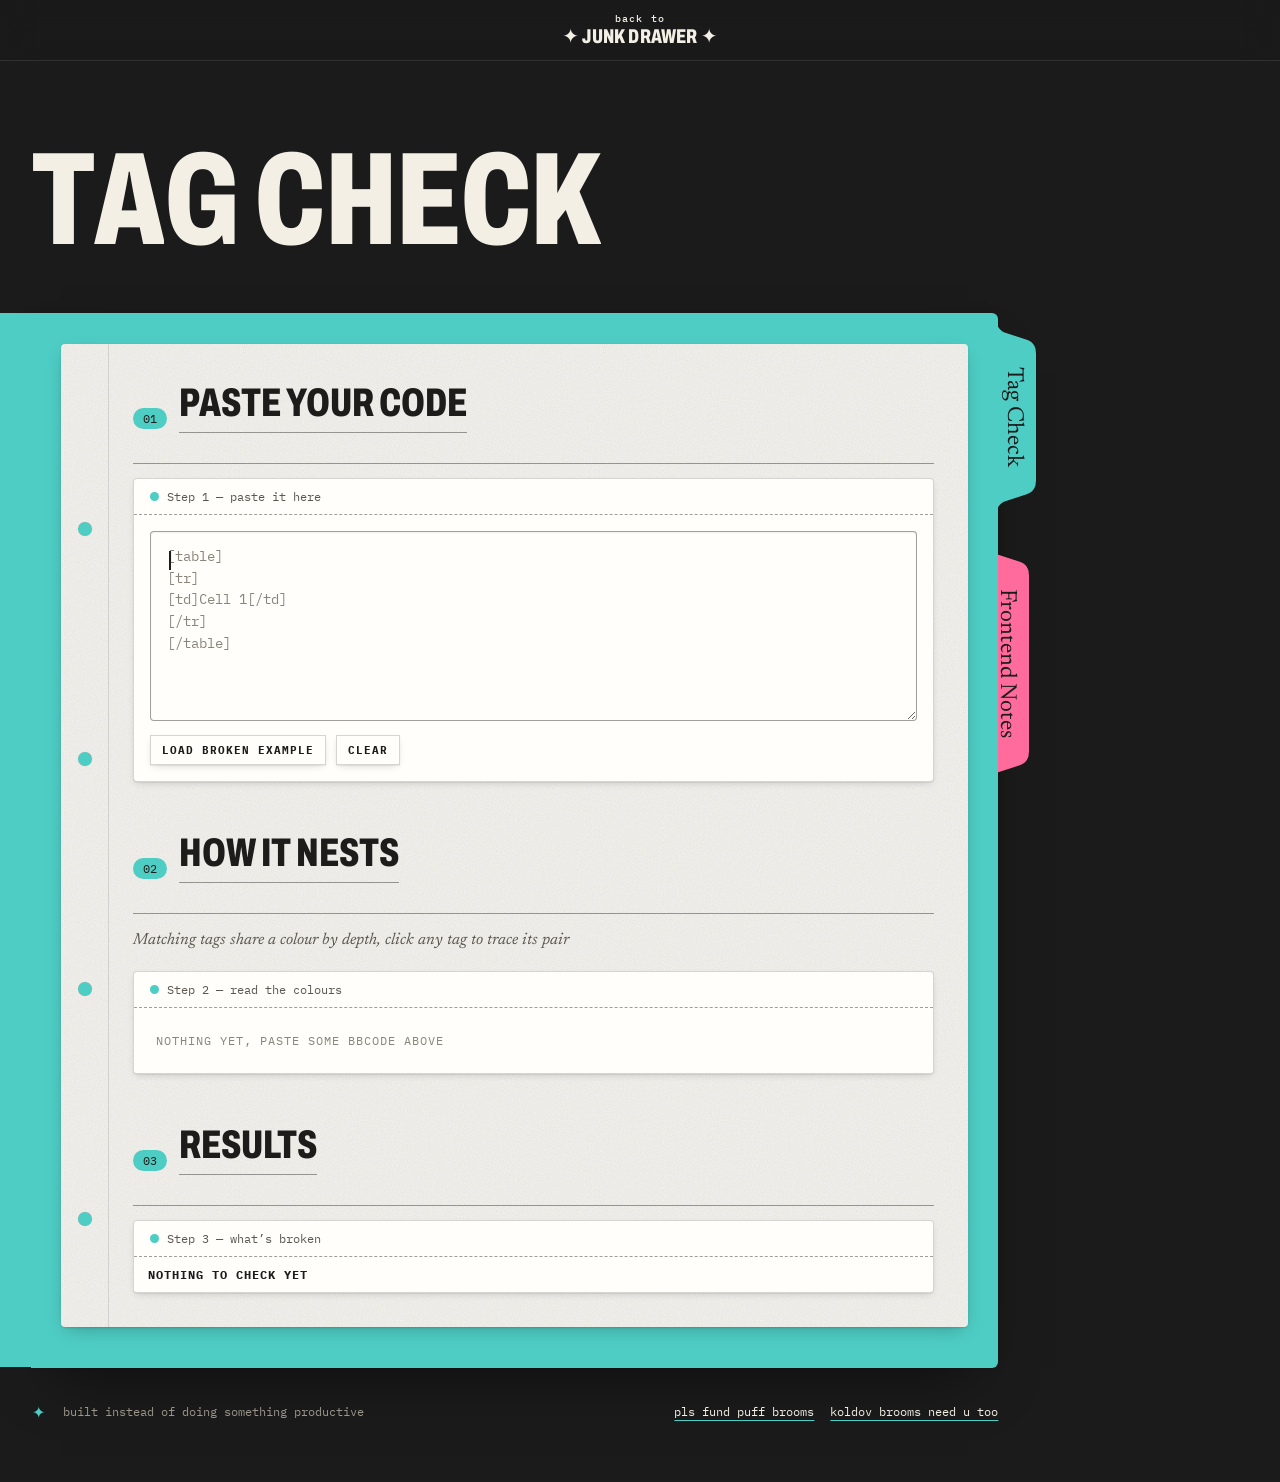
==== bbcode-fixer/index.html @ cdfa21a3 "10-21fix02" ====
<!DOCTYPE html>
<html lang="en">
<head>
<meta charset="UTF-8">
<meta name="viewport" content="width=device-width, initial-scale=1.0">
<title>Tag Check</title>
<link rel="icon" href="../favicon.svg?v=5" type="image/svg+xml">
<link rel="preconnect" href="https://fonts.googleapis.com">
<link rel="preconnect" href="https://fonts.gstatic.com" crossorigin>
<link href="https://fonts.googleapis.com/css2?family=Archivo:wdth,wght@62..125,400..900&family=IBM+Plex+Mono:wght@400;500&family=Newsreader:ital,opsz,wght@0,6..72,400..600;1,6..72,400&display=swap" rel="stylesheet">
<link rel="stylesheet" href="../neo.css?v=keep-ids-1">
<script src="../neo-transition.js?v=keep-ids-1"></script>
<script src="../neo-motion.js?v=keep-ids-1"></script>
<style>
/* Colour roles on this page: yellow = you type here, green/red = the verdict,
   and the depth colours below are functional (they encode nesting level).
   Everything else is black on white so those three actually mean something. */
:root {
  --depth0: #1b7f3b;
  --depth1: #d81b60;
  --depth2: #1565c0;
  --depth3: #7b1fa2;
  --depth4: #e65100;
  --depth5: #00838f;
}

/* ---- zone 1: input (the only strong fill on the page) ---- */
#bb-input {
  display: block; width: 100%; min-height: 190px; resize: vertical;
  font-family: var(--font-mono); font-size: 0.85rem; line-height: 1.6;
  background: var(--card); padding: 14px 16px;
}
#bb-input:focus { background: var(--card); }
/* sits exactly where the first character will land: 3px border + 16px
   padding across, and the first line box down. A real cursor renders on top
   of the placeholder, so overlapping it is correct rather than a collision. */
.caret-hint::after { left: 19px; top: 20px; height: 1.15em; }

.toolbar { display: flex; gap: 10px; margin: 14px 0 0; flex-wrap: wrap; }
.toolbar a {
  font-family: var(--font-mono); font-weight: 700; font-size: 0.7rem;
  letter-spacing: 1px; text-transform: uppercase;
  color: var(--black); text-decoration: none; cursor: pointer;
  background: var(--card); border: 1px solid var(--rule);
  box-shadow: var(--lift-sm); padding: 7px 11px;
  transition: transform var(--quick) var(--ease), box-shadow var(--quick) var(--ease), background var(--quick) var(--ease);
}
.toolbar a:hover { background: var(--yellow); transform: translateY(-2px); box-shadow: var(--lift); }

/* ---- zone 2: output ---- */
#code-wrap { position: relative; max-height: 460px; overflow: auto; background: var(--card); }
#code-output { font-family: var(--font-mono); font-size: 0.82rem; line-height: 1.7; }
.code-placeholder {
  padding: 22px; color: var(--ink-faint); font-family: var(--font-mono);
  font-size: 0.78rem; text-transform: uppercase; letter-spacing: 1px;
}
.code-line { display: flex; white-space: pre; }
.line-num {
  flex: none; width: 42px; text-align: right; padding-right: 12px; user-select: none;
  color: var(--ink-dim); background: var(--paper);
  border-right: 1px solid var(--rule); font-weight: 700;
}
.line-content { padding-left: 12px; white-space: pre; }

/* NOTE: .tag here = a BBCode token in the output, not a UI chip.
   Deliberately flat — shadowing inline code would wreck the view. */
.tag { cursor: pointer; font-weight: 700; padding: 0 2px; }
.tag:hover { background: var(--yellow); outline: 1px solid var(--rule); }
.tag.flash { background: var(--black) !important; color: var(--yellow) !important; }
.tag-depth0 { color: var(--depth0); }
.tag-depth1 { color: var(--depth1); }
.tag-depth2 { color: var(--depth2); }
.tag-depth3 { color: var(--depth3); }
.tag-depth4 { color: var(--depth4); }
.tag-depth5 { color: var(--depth5); }
.tag-warning { text-decoration: underline dotted currentColor; }
.tag-error { color: #fff; background: var(--red-bright); outline: 1px solid var(--rule); font-weight: 700; }
.tag-skip { color: var(--ink-faint); font-weight: 400; }

#arrow-svg { position: absolute; top: 0; left: 0; pointer-events: none; z-index: 5; overflow: visible; }

/* ---- zone 3: verdict. White card, coloured status BAR (class set by JS).
   Colour is confined to the stripe so it reads as a state, not a mood. ---- */
.verdict { background: var(--card); }
.verdict-bar {
  font-family: var(--font-mono); font-weight: 700; font-size: 0.75rem;
  letter-spacing: 1px; text-transform: uppercase;
  padding: 10px 14px; border-bottom: 1px solid var(--rule);
}
.verdict-good .verdict-bar { background: var(--lime); }
.verdict-bad  .verdict-bar { background: var(--red); }
.verdict:not(.verdict-bad) .verdict-bar { border-bottom: none; }
.verdict-body { padding: 14px; }
.issue-item {
  font-family: var(--font-mono); font-size: 0.8rem; line-height: 1.5;
  padding: 10px 12px; margin-bottom: 8px; cursor: pointer;
  background: var(--card); border: 1px solid var(--rule);
  box-shadow: var(--lift-sm);
  transition: transform var(--quick) var(--ease), box-shadow var(--quick) var(--ease), background var(--quick) var(--ease);
}
.issue-item:last-child { margin-bottom: 0; }
.issue-item:hover { background: var(--yellow); transform: translateY(-2px); box-shadow: var(--lift); }
.issue-item b { font-family: var(--font-mono); color: var(--red-bright); }


@media (max-width: 620px) {
  #code-output { font-size: 0.72rem; }
  .line-num { width: 32px; padding-right: 8px; }
}


/* ---------- SUB-PAGES ----------
   Tag Check (the checker) and Frontend notes, one tab each, as on the
   other files. #frontend opens the notes directly. */
.chapter { scroll-margin-top: 96px; }
@font-face { font-family: 'Zapfino'; src: url('Zapfino.ttf') format('truetype'); font-display: swap; }
@font-face { font-family: 'Snell Roundhand'; src: url('Snell_Roundhand.otf') format('opentype'); font-display: swap; }
@font-face { font-family: 'American Typewriter'; src: url('American_Typewriter.ttf') format('truetype'); font-display: swap; }
@font-face { font-family: 'Georgia'; src: url('Georgia.ttf') format('truetype'); font-display: swap; }
@font-face { font-family: 'Charter'; src: url('CharterBT.otf') format('opentype'); font-display: swap; }
@font-face { font-family: 'Atkinson Hyperlegible Next'; src: url('AtkinsonHyperlegibleNext.ttf') format('truetype'); font-display: swap; }
@font-face { font-family: 'Lucida Handwriting'; src: url('LucidaHandwriting.TTF') format('truetype'); font-display: swap; }
@font-face { font-family: 'Segoe Script'; src: url('Segoe_Script.ttf') format('truetype'); font-display: swap; }
@font-face { font-family: 'Consolas'; src: url('Consolas.TTF') format('truetype'); font-display: swap; }

/* ---------- FRONTEND NOTES ---------- */
.notes { max-width: none; }
.notes p, .notes li { max-width: 68ch; }
.notes > .position-heading:first-child { margin-top: 6px; }
/* topic headings: big condensed ink with a highlighter stroke */
.position-heading {
  font-family: var(--font-display); font-weight: 800; font-stretch: 72%;
  font-size: clamp(1.8rem, 6.5vw, 2.6rem); line-height: 1; text-transform: uppercase;
  letter-spacing: 0; color: var(--black);
  background: linear-gradient(transparent 60%, color-mix(in srgb, var(--folder) 80%, transparent) 60%, color-mix(in srgb, var(--folder) 80%, transparent) 92%, transparent 92%);
  display: block; width: fit-content; padding: 0 4px;
  margin: 58px 0 18px;
}

/* font + colour swatches */
.font-grid { display: grid; grid-template-columns: 1fr 1fr; gap: 0; margin: 22px 0; border: 1px solid var(--rule); }
.font-grid.single { grid-template-columns: 1fr; max-width: 280px; margin-left: 0; }
.font-grid.trio { grid-template-columns: repeat(3, 1fr); }
.font-swatch { text-align: center; padding: 14px 8px; border: 1px solid var(--rule); background: var(--card); }
.font-swatch-sample {
  font-size: 2.1rem; color: var(--black); margin-bottom: 8px; line-height: 1.2;
  display: flex; align-items: center; justify-content: center; height: 3.4rem;
}
.font-swatch-name { font-family: var(--font-mono); font-size: 0.72rem; text-transform: uppercase; }

.color-grid {
  display: grid; grid-template-columns: repeat(auto-fill, minmax(190px, 1fr));
  gap: 10px; margin: 14px 0 22px;
}
.color-chip {
  display: flex; align-items: center; gap: 10px;
  border: 1px solid var(--rule);
  background: var(--card); padding: 9px 12px;
}
/* DO NOT re-theme the values below to the site palette. #C1B89B is the
   forum's actual background and #443D28 its blockquote text — these
   demos only mean anything shown in the forum's real context. */
.color-chip.dark { background: #C1B89B; }
.color-chip.dark .color-name { color: #2a2418; }
.color-chip.dark .color-hex { color: #4a4436; }
.color-swatch { width: 30px; height: 30px; flex: none; border: 1px solid var(--rule); }
.color-swatch.old { opacity: 0.4; }
.color-info { display: flex; flex-direction: column; }
.color-name { font-weight: 700; font-size: 0.9rem; text-transform: uppercase; }
.color-hex { font-family: var(--font-mono); font-size: 0.72rem; color: var(--ink-dim); }

.hex-opacity-grid {
  display: grid; grid-template-columns: repeat(4, 1fr); grid-auto-flow: column;
  grid-template-rows: repeat(26, auto); gap: 0 16px;
  font-family: var(--font-mono); font-size: 0.75rem; margin: 14px 0 22px;
  background: var(--card); border: 1px solid var(--rule); padding: 14px 16px;
}
.hex-opacity-row { display: flex; justify-content: space-between; padding: 2px 4px; border-bottom: 1px dashed var(--rule-strong); }
.hex-opacity-row .op-val { color: var(--ink-dim); }
.hex-opacity-row .op-hex { font-weight: 700; }

.radius-demo { display: flex; gap: 24px; justify-content: flex-start; margin: 18px 0; flex-wrap: wrap; }
.radius-box {
  position: relative; width: 200px; height: 120px;
  background: #C1B89B;   /* forum background — keep, see note above */
  border: 1px solid var(--rule); border-radius: 0;
  display: flex; align-items: flex-end; justify-content: center; padding-bottom: 12px;
}
.radius-overlay { position: absolute; inset: 14px; background: rgba(255,255,255,0.25); }
.radius-box-label { position: relative; z-index: 1; font-family: var(--font-mono); font-size: 0.8rem; font-weight: 700; color: #443D28; }

.font-grid, .hex-opacity-grid, .color-chip { border-radius: var(--radius); overflow: hidden; }
.color-swatch { border-radius: 50%; border-color: var(--rule-strong); }

/* prose */
.notes p { font-size: 0.98rem; line-height: 1.75; color: var(--black); margin-bottom: 14px; }
.notes strong { font-weight: 700; }
/* block + fit-content so the next heading can't flow up beside it */
.notes .label {
  display: block; width: fit-content; font-family: var(--font-mono); font-weight: 700; font-size: 0.7rem;
  text-transform: uppercase; letter-spacing: 2px;
  background: var(--cyan); border: none; border-radius: 999px;
  padding: 5px 10px; margin: 26px 0 12px;
}
.notes a { color: var(--black); text-decoration: underline; text-decoration-thickness: 2px; text-underline-offset: 3px; }
.notes a:hover { background: var(--yellow); }

@media (max-width: 480px) {
  .font-grid { display: none; }
  .hex-opacity-grid { grid-template-columns: repeat(2, 1fr); grid-template-rows: repeat(51, auto); }
}
</style>
</head>
<body class="f-cyan">
<header class="topbar">
  <a class="topbar-home" href="../" aria-label="Junk Drawer home">✦ Junk Drawer ✦</a>
</header>
<div class="frame">
  <div class="masthead">
      <h1>Tag Check</h1>
    </div>

  <div class="page" data-tab="Tag Check">
  <div class="sheet" data-tab="Tag Check">

    <div class="tabs" role="tablist">
      <button class="tab active" id="toc-1" data-c="cyan" style="--c: var(--cyan)" onclick="showChapter(1, this)">Tag Check</button>
      <button class="tab" id="toc-2" data-c="pink" style="--c: var(--pink)" onclick="showChapter(2, this)">Frontend Notes</button>
    </div>

    <!-- Tag Check: the checker -->
    <section class="chapter" id="chapter-1">

    <section class="block" data-c="cyan">
      <div class="block-head">
        <span class="block-step">1</span>
        <h2 class="block-title">Paste your code</h2>
      </div>
      <div class="surface surface-input surface-headed">
        <div class="surface-head"><span class="head-mark">&#9654;</span> Step 1 &mdash; paste it here</div>
        <div class="surface-body">
        <span class="caret-hint"><textarea id="bb-input" placeholder="[table]&#10;[tr]&#10;[td]Cell 1[/td]&#10;[/tr]&#10;[/table]" spellcheck="false"></textarea></span>
        <div class="toolbar">
          <a id="load-example">Load broken example</a>
          <a id="clear-input">Clear</a>
        </div>
        </div>
      </div>
    </section>

    <section class="block" data-c="cyan">
      <div class="block-head">
        <span class="block-step">2</span>
        <h2 class="block-title">How it nests</h2>
      </div>
      <p class="block-note">Matching tags share a colour by depth, click any tag to trace its pair</p>
      <div class="surface surface-output surface-headed">
        <div class="surface-head"><span class="head-mark">&#9654;</span> Step 2 &mdash; read the colours</div>
        <div id="code-wrap">
          <div id="code-output"><div class="code-placeholder">Nothing yet, paste some BBCode above</div></div>
          <svg id="arrow-svg"></svg>
        </div>
      </div>
    </section>

    <section class="block" data-c="cyan">
      <div class="block-head">
        <span class="block-step">3</span>
        <h2 class="block-title">Results</h2>
      </div>
      <div class="surface surface-headed">
        <div class="surface-head"><span class="head-mark">&#9654;</span> Step 3 &mdash; what&rsquo;s broken</div>
        <div id="issues-panel" class="verdict"><div class="verdict-bar">Nothing to check yet</div></div>
      </div>
    </section>
    </section>

    <!-- Frontend notes -->
    <section class="chapter hidden" id="chapter-2">
      <h2>Frontend Notes for BBCoders</h2>
      <div class="notes">
        <p><a href="./" onclick="showChapter(1); history.replaceState(null, '', location.pathname); return false;">Tag Check</a> is a BBCode structure checker I built, give it a try! Just keep in mind it's plain JavaScript running in your browser, so refreshing the page wipes everything you've typed.</p>

        <div class="position-heading">Fonts</div>
        <p>Apple devices (macOS/iOS) have their own font system, because of course they do, but as of a <s>December 2025</s> July 2026 update the regular font has been unified to <span style="font-family: 'Georgia', serif;"><s>Georgia</s></span> <span style="font-family: 'Charter', serif;">Bitstream Charter</span> across the board. RIP Iowan Old Style <s>&mdash; genuinely thrilled to see it go, one less thing to account for when coding across systems.</s> and RIP Georgia too, that lasted all of seven months.</p>
        <p><s>anyway that's settled now.</s> <strong>ANOTHER update</strong> bc why not: they've stopped choosing for us entirely &mdash; you can now pick the regular font yourself, between <span style="font-family: 'Charter', serif;">Bitstream Charter</span> (the new one), <span style="font-family: 'Georgia', serif;">Georgia</span> (the old one), and <span style="font-family: 'Atkinson Hyperlegible Next', sans-serif;">Atkinson Hyperlegible Next</span> &mdash; an san serif accessibility font built to be as legible as possible, especially for anyone with vision or reading difficulties. so instead of <s>one thing</s> zero things to account for, it is now three. cool. cool cool cool.</p>
        <div class="font-grid trio">
          <div class="font-swatch">
            <div class="font-swatch-sample" style="font-family: 'Charter', serif; font-size: 2.2rem;">Regular</div>
            <div class="font-swatch-name">Bitstream Charter<span style="display: block; text-transform: none; opacity: 0.6; margin-top: 3px;">the new one</span></div>
          </div>
          <div class="font-swatch">
            <div class="font-swatch-sample" style="font-family: 'Georgia', serif; font-size: 2.2rem;">Regular</div>
            <div class="font-swatch-name">Georgia<span style="display: block; text-transform: none; opacity: 0.6; margin-top: 3px;">the old one</span></div>
          </div>
          <div class="font-swatch">
            <div class="font-swatch-sample" style="font-family: 'Atkinson Hyperlegible Next', sans-serif; font-size: 2rem;">Regular</div>
            <div class="font-swatch-name">Atkinson Hyperlegible Next<span style="display: block; text-transform: none; opacity: 0.6; margin-top: 3px;">most legible</span></div>
          </div>
        </div>

        <p>Signature, cursive, and typewriter still run on two separate sets depending on the device though.</p>

        <div class="font-grid">
          <div class="font-swatch">
            <div class="font-swatch-sample" style="font-family: Zapfino, cursive; font-size: 2.0rem; transform: translateY(5px);">Signature</div>
            <div class="font-swatch-name">Zapfino</div>
          </div>
          <div class="font-swatch">
            <div class="font-swatch-sample" style="font-family: 'Lucida Handwriting', cursive;">Signature</div>
            <div class="font-swatch-name">Lucida Handwriting</div>
          </div>
        </div>

        <div class="font-grid">
          <div class="font-swatch">
            <div class="font-swatch-sample" style="font-family: 'Snell Roundhand', cursive; font-size: 2.6rem;">Cursive</div>
            <div class="font-swatch-name">Snell Roundhand</div>
          </div>
          <div class="font-swatch">
            <div class="font-swatch-sample" style="font-family: 'Segoe Script', cursive;">Cursive</div>
            <div class="font-swatch-name">Segoe Script</div>
          </div>
        </div>

        <div class="font-grid">
          <div class="font-swatch">
            <div class="font-swatch-sample" style="font-family: 'American Typewriter', monospace; font-size: 1.9rem;">Typewriter</div>
            <div class="font-swatch-name">American Typewriter</div>
          </div>
          <div class="font-swatch">
            <div class="font-swatch-sample" style="font-family: Consolas, monospace; font-size: 1.9rem; transform: translateY(3px);">Typewriter</div>
            <div class="font-swatch-name">Consolas</div>
          </div>
        </div>

        <p>In table: Left column is what Apple users see, right column is what everyone else gets. And if you're reading this on mobile — no tables for you >:( why are you looking at coding resources on your phone? Go find a laptop!</p>

        <div class="position-heading">Colors</div>

        <p class="label">User Group Colors</p>
        <div class="color-grid">
          <div class="color-chip">
            <span class="color-swatch" style="background:#8a1d1d;"></span>
            <div class="color-info"><span class="color-name">Gryffindor</span><span class="color-hex">#8a1d1d</span></div>
          </div>
          <div class="color-chip">
            <span class="color-swatch" style="background:#1a541a;"></span>
            <div class="color-info"><span class="color-name">Slytherin</span><span class="color-hex">#1a541a</span></div>
          </div>
          <div class="color-chip">
            <span class="color-swatch" style="background:#22476c;"></span>
            <div class="color-info"><span class="color-name">Ravenclaw</span><span class="color-hex">#22476c</span></div>
          </div>
          <div class="color-chip">
            <span class="color-swatch old" style="background:#89700a;"></span>
            <span class="color-swatch" style="background:#9e7e1e;"></span>
            <div class="color-info"><span class="color-name">Hufflepuff</span><span class="color-hex"><s>#89700a</s> &rarr; #9e7e1e</span></div>
          </div>
          <div class="color-chip">
            <span class="color-swatch old" style="background:#6f5d8a;"></span>
            <span class="color-swatch" style="background:#450d59;"></span>
            <div class="color-info"><span class="color-name">Staffs</span><span class="color-hex"><s>#6f5d8a</s> &rarr; #450d59</span></div>
          </div>
          <div class="color-chip">
            <span class="color-swatch old" style="background:#505050;"></span>
            <span class="color-swatch" style="background:#5c361f;"></span>
            <div class="color-info"><span class="color-name">Adults</span><span class="color-hex"><s>#505050</s> &rarr; #5c361f</span></div>
          </div>
          <div class="color-chip">
            <span class="color-swatch" style="background:#005757;"></span>
            <div class="color-info"><span class="color-name">INPCs</span><span class="color-hex">#005757</span></div>
          </div>
        </div>

        <p class="label">Money Colors</p>
        <div class="color-grid">
          <div class="color-chip">
            <span class="color-swatch" style="background:#D1A541;"></span>
            <div class="color-info"><span class="color-name">Galleons</span><span class="color-hex">#D1A541</span></div>
          </div>
          <div class="color-chip">
            <span class="color-swatch" style="background:#BCB1B9;"></span>
            <div class="color-info"><span class="color-name">Sickles</span><span class="color-hex">#BCB1B9</span></div>
          </div>
          <div class="color-chip">
            <span class="color-swatch" style="background:#A26E49;"></span>
            <div class="color-info"><span class="color-name">Knuts</span><span class="color-hex">#A26E49</span></div>
          </div>
        </div>

        <p class="label">Blockquote</p>
        <p>Blockquote text on encyclopedia pages uses rgb(67.753696319, 61.1166627571, 39.546303681). Rounded everything up and the closest hex I could manage is #434027. Tho I tend to use #443D28.</p>
        <div class="color-grid">
          <div class="color-chip">
            <span class="color-swatch" style="background:#434027;"></span>
            <div class="color-info"><span class="color-name">Blockquote Text</span><span class="color-hex">#434027</span></div>
          </div>
          <div class="color-chip">
            <span class="color-swatch" style="background:#443D28;"></span>
            <div class="color-info"><span class="color-name">What I Use</span><span class="color-hex">#443D28</span></div>
          </div>
        </div>

        <p>Blockquote background is 20% white opacity, so something like #FFFFFF33 gets you close enough. But #FFFFFF59 actually looks better.</p>
        <div class="color-grid">
          <div class="color-chip dark">
            <span class="color-swatch" style="background: rgba(255,255,255,0.25);"></span>
            <div class="color-info"><span class="color-name">20% White</span><span class="color-hex">#FFFFFF33</span></div>
          </div>
          <div class="color-chip dark">
            <span class="color-swatch" style="background: rgba(255,255,255,0.35);"></span>
            <div class="color-info"><span class="color-name">35% White</span><span class="color-hex">#FFFFFF59</span></div>
          </div>
        </div>
                <p>Corner radius is 0.3em (site default 1rem = 16px, so roughly 4.8px, can just round to 5px). This probably doesn't belong in the color section but I'm putting it here anyway since we're talking blockquotes.</p>

        <div class="radius-demo">
          <div class="radius-box">
            <div class="radius-overlay" style="border-radius: 0;"></div>
            <span class="radius-box-label">0px</span>
          </div>
          <div class="radius-box">
            <div class="radius-overlay" style="border-radius: 5px;"></div>
            <span class="radius-box-label">5px</span>
          </div>
        </div>

        <p class="label">Hex Opacity Table</p>
        <div class="hex-opacity-grid" id="hex-opacity-table"></div>
      </div>
    </section>

  </div>
  </div>
</div>

<script>
const PALETTE_SIZE = 6;
const SKIP_TAGS = new Set(['*']);
const TAG_RE = /\[(\/?)([a-zA-Z0-9*]+)([^\]\n]*)\]/g;

function esc(s) {
  return s.replace(/&/g,'&amp;').replace(/</g,'&lt;').replace(/>/g,'&gt;');
}

function analyze(text) {
  const tags = [];
  let m;
  TAG_RE.lastIndex = 0;
  while ((m = TAG_RE.exec(text))) {
    tags.push({
      closing: m[1] === '/',
      name: m[2].toLowerCase(),
      raw: m[0],
      start: m.index,
      end: m.index + m[0].length,
    });
  }

  const lineStarts = [0];
  for (let i = 0; i < text.length; i++) if (text[i] === '\n') lineStarts.push(i + 1);
  function lineOf(offset) {
    let lo = 0, hi = lineStarts.length - 1, res = 0;
    while (lo <= hi) {
      const mid = (lo + hi) >> 1;
      if (lineStarts[mid] <= offset) { res = mid; lo = mid + 1; } else hi = mid - 1;
    }
    return res + 1;
  }
  tags.forEach(t => t.line = lineOf(t.start));

  const tagMeta = tags.map(() => ({ depth: null, pairIndex: null, error: null, warning: false, skip: false }));
  const stack = [];
  const issues = [];

  tags.forEach((tag, i) => {
    if (SKIP_TAGS.has(tag.name)) { tagMeta[i].skip = true; return; }
    if (!tag.closing) {
      stack.push(i);
      return;
    }
    let found = -1;
    for (let s = stack.length - 1; s >= 0; s--) {
      if (tags[stack[s]].name === tag.name) { found = s; break; }
    }
    if (found === -1) {
      tagMeta[i].error = 'unexpected';
      issues.push({ type: 'unexpected', tagIndex: i });
      return;
    }
    for (let s = stack.length - 1; s > found; s--) {
      const openIdx = stack[s];
      tagMeta[openIdx].error = 'unclosed';
      issues.push({ type: 'unclosed', tagIndex: openIdx });
    }
    const openIdx = stack[found];
    const depth = found;
    tagMeta[openIdx].depth = depth;
    tagMeta[openIdx].pairIndex = i;
    tagMeta[i].depth = depth;
    tagMeta[i].pairIndex = openIdx;
    if (found !== stack.length - 1) {
      tagMeta[openIdx].warning = true;
      tagMeta[i].warning = true;
      issues.push({ type: 'out-of-order', tagIndex: openIdx });
    }
    stack.length = found;
  });

  stack.forEach(openIdx => {
    tagMeta[openIdx].error = 'unclosed';
    issues.push({ type: 'unclosed', tagIndex: openIdx });
  });

  return { tags, tagMeta, issues };
}

function buildLines(text, tags, tagMeta) {
  let segHtml = '';
  let cursor = 0;
  tags.forEach((tag, i) => {
    if (tag.start > cursor) segHtml += esc(text.slice(cursor, tag.start));
    const meta = tagMeta[i];
    let cls = 'tag';
    if (meta.skip) cls += ' tag-skip';
    else if (meta.error) cls += ' tag-error';
    else {
      cls += ' tag-depth' + (meta.depth % PALETTE_SIZE);
      if (meta.warning) cls += ' tag-warning';
    }
    const pairAttr = meta.pairIndex != null ? ` data-pair="${meta.pairIndex}"` : '';
    segHtml += `<span class="${cls}" data-tag-id="${i}"${pairAttr}>${esc(tag.raw)}</span>`;
    cursor = tag.end;
  });
  if (cursor < text.length) segHtml += esc(text.slice(cursor));

  return segHtml.split('\n').map((lineHtml, idx) =>
    `<div class="code-line"><span class="line-num">${idx + 1}</span><span class="line-content">${lineHtml || ''}</span></div>`
  ).join('');
}

function renderIssues(issues, tags) {
  const el = document.getElementById('issues-panel');
  if (!issues.length) {
    el.className = 'verdict verdict-good';
    el.innerHTML = `<div class="verdict-bar">&#10003; All tags properly paired</div>`;
    return;
  }
  el.className = 'verdict verdict-bad';
  el.innerHTML = `<div class="verdict-bar">${issues.length} issue${issues.length === 1 ? '' : 's'} found</div>` +
    '<div class="verdict-body">' +
    issues.map(iss => {
      const tag = tags[iss.tagIndex];
      let msg = '';
      if (iss.type === 'unclosed') msg = `<b>[${tag.name}]</b> on line ${tag.line} is never closed`;
      else if (iss.type === 'unexpected') msg = `<b>[/${tag.name}]</b> on line ${tag.line} has no matching opening tag`;
      else msg = `<b>[${tag.name}]</b> on line ${tag.line} closes out of order &mdash; check nesting nearby`;
      return `<div class="issue-item" data-tag-id="${iss.tagIndex}">${msg}</div>`;
    }).join('') + '</div>';
}

let activePair = null;

function flash(el) {
  el.classList.add('flash');
  setTimeout(() => el.classList.remove('flash'), 1400);
}

function clearArrow() {
  activePair = null;
  const svg = document.getElementById('arrow-svg');
  if (svg) svg.innerHTML = '';
}

function drawArrow(a, b) {
  const wrap = document.getElementById('code-wrap');
  const svg = document.getElementById('arrow-svg');
  const wrapRect = wrap.getBoundingClientRect();
  svg.setAttribute('width', wrap.clientWidth);
  svg.setAttribute('height', wrap.clientHeight);
  svg.innerHTML = '<defs><marker id="arrowhead" markerWidth="8" markerHeight="8" refX="6" refY="3" orient="auto"><path d="M0,0 L6,3 L0,6 Z" fill="currentColor"/></marker></defs>';
  const ar = a.getBoundingClientRect(), br = b.getBoundingClientRect();
  const x1 = ar.left - wrapRect.left + ar.width / 2;
  const y1 = ar.top - wrapRect.top + ar.height / 2;
  const x2 = br.left - wrapRect.left + br.width / 2;
  const y2 = br.top - wrapRect.top + br.height / 2;
  const midY = (y1 + y2) / 2;
  const color = getComputedStyle(document.documentElement).getPropertyValue('--border-dark').trim();
  const path = document.createElementNS('http://www.w3.org/2000/svg', 'path');
  path.setAttribute('d', `M ${x1} ${y1} C ${x1} ${midY}, ${x2} ${midY}, ${x2} ${y2}`);
  path.setAttribute('stroke', color);
  path.setAttribute('stroke-width', '2');
  path.setAttribute('fill', 'none');
  path.setAttribute('style', `color:${color}`);
  path.setAttribute('marker-end', 'url(#arrowhead)');
  svg.appendChild(path);
}

function onTagClick(span) {
  clearArrow();
  const pairId = span.getAttribute('data-pair');
  if (pairId === null) { flash(span); return; }
  const other = document.querySelector(`.tag[data-tag-id="${pairId}"]`);
  if (!other) return;
  flash(span); flash(other);
  activePair = { a: span, b: other };
  other.scrollIntoView({ behavior: 'smooth', block: 'center' });
  drawArrow(span, other);
  setTimeout(() => { if (activePair) drawArrow(activePair.a, activePair.b); }, 350);
}

function jumpToTag(tagIndex) {
  const span = document.querySelector(`.tag[data-tag-id="${tagIndex}"]`);
  if (!span) return;
  span.scrollIntoView({ behavior: 'smooth', block: 'center' });
  setTimeout(() => onTagClick(span), 300);
}

function attachHandlers() {
  document.querySelectorAll('#code-output .tag').forEach(span => {
    span.addEventListener('click', () => onTagClick(span));
  });
  document.querySelectorAll('.issue-item').forEach(item => {
    item.addEventListener('click', () => jumpToTag(parseInt(item.dataset.tagId, 10)));
  });
}

function runAnalysis() {
  const text = document.getElementById('bb-input').value;
  clearArrow();
  if (!text.trim()) {
    document.getElementById('code-output').innerHTML = '<div class="code-placeholder">Paste BBCode above to see it analyzed here.</div>';
    const ip = document.getElementById('issues-panel');
    ip.className = 'verdict';
    ip.innerHTML = '<div class="verdict-bar">Nothing to check yet</div>';
    return;
  }
  const { tags, tagMeta, issues } = analyze(text);
  document.getElementById('code-output').innerHTML = buildLines(text, tags, tagMeta);
  renderIssues(issues, tags);
  attachHandlers();
}

document.getElementById('code-wrap').addEventListener('scroll', () => {
  if (activePair) drawArrow(activePair.a, activePair.b);
});

let debounceTimer;
document.getElementById('bb-input').addEventListener('input', () => {
  clearTimeout(debounceTimer);
  debounceTimer = setTimeout(runAnalysis, 250);
});


// the caret hint is a one-shot nudge: the moment a field is touched it goes
// away for good, so it never competes with real content
document.querySelectorAll('.caret-hint').forEach(function (wrap) {
  var el = wrap.querySelector('input, textarea');
  if (!el) return;
  var drop = function () { wrap.classList.remove('caret-hint'); };
  el.addEventListener('focus', drop, { once: true });
  el.addEventListener('input', drop, { once: true });
});

const EXAMPLE = `[table]
[tr]
[td]Cell 1[/td]
[td]Cell 2[/tr]
[tr]
[td]Cell 3[/td][/tr]
[/table]`;

document.getElementById('load-example').addEventListener('click', () => {
  document.getElementById('bb-input').value = EXAMPLE;
  runAnalysis();
});
document.getElementById('clear-input').addEventListener('click', () => {
  document.getElementById('bb-input').value = '';
  runAnalysis();
});

// ==================== SUB-PAGES ====================
// quiet: the chapter a page opens on, while the folder is still swinging
// in. No slide-up and no scroll then (both made the first lines judder).
function showChapter(n, el, quiet) {
  document.querySelectorAll('.tabs .tab').forEach(b => b.classList.remove('active'));
  document.querySelectorAll('.chapter').forEach(c => c.classList.add('hidden'));
  const chapter = document.getElementById('chapter-' + n);
  chapter.classList.remove('hidden');
  if (!quiet && window.neoShutter) neoShutter(chapter);
  (el || document.getElementById('toc-' + n)).classList.add('active');
  if (!quiet) chapter.scrollIntoView({ behavior: 'smooth', block: 'start' });
}
// One # per sub-page, so the home page can open Frontend notes directly.
const CHAPTER_HASH = ['', 'frontend'];
function chapterFromHash(land) {
  const h = location.hash.slice(1);
  const n = h ? CHAPTER_HASH.indexOf(h) : 0;
  if (n < 0) return;
  showChapter(n + 1, null, land);
  if (land) window.scrollTo(0, 0);
}
document.querySelectorAll('.tabs .tab').forEach((b, i) => b.addEventListener('click', () => {
  history.replaceState(null, '', CHAPTER_HASH[i] ? '#' + CHAPTER_HASH[i] : location.pathname);
}));
window.addEventListener('hashchange', () => chapterFromHash(false));
chapterFromHash(true);

// ==================== HEX OPACITY TABLE ====================
(function buildHexOpacityTable() {
  const el = document.getElementById('hex-opacity-table');
  if (!el) return;
  let html = '';
  for (let p = 100; p >= 0; p--) {
    const v = Math.round(p * 255 / 100);
    const hex = v.toString(16).toUpperCase().padStart(2, '0');
    html += `<div class="hex-opacity-row"><span class="op-val">${p}%</span><span class="op-hex">${hex}</span></div>`;
  }
  el.innerHTML = html;
})();
</script>
<footer class="site-footer">
  <span class="footer-star">✦</span>
  <span>built instead of doing something productive</span>
  <span class="footer-links">
    <a href="https://hogwarts.io/viewtopic.php?t=18994" target="_blank" rel="noopener">pls fund puff brooms</a>
    <a href="https://hogwarts.io/viewtopic.php?t=21853" target="_blank" rel="noopener">koldov brooms need u too</a>
  </span>
</footer>
</body>
</html>
---- neo.css ----
/* ============================================================
   FILING-CABINET DESIGN SYSTEM — shared across every page
   (after Mosby's Files, in this site's own six colours)

   The metaphor does the organising, so follow it:

   1. THE DESK is dark. Only the page title and the site chrome
      sit on it. Nothing you work with lives on the desk.

   2. EACH PAGE IS A FOLDER, and every folder has one colour from
      the palette, set on <body class="f-…">. That colour is the
      page's identity: the folder, its tab, its accents. The home
      page's stack uses the same colour for the same file, so the
      folder you click is the folder that opens.

   3. INSIDE THE FOLDER IS PAPER — a ruled, hole-punched sheet.
      Things on the paper are stationery: index cards (surfaces),
      sticky notes (results), stamps (tags). Ink is near-black;
      hairlines, not slabs, divide things.

   4. MOTION IS PAPER MOVING. Folders slide up out of the drawer,
      sheets rise out of folders, cards lift when you can pick
      them up. One curve for all of it (ease-out cubic, 0.65s);
      only feedback (a refusal, a result landing) is quicker.
   ============================================================ */

:root {
  /* --- the palette (unchanged from the old system) --- */
  --yellow: #ffd93d;
  --pink: #ff6b9d;
  --cyan: #4ecdc4;
  --lime: #b8e986;
  --orange: #ff9a3c;
  --red: #ff5252;

  /* --- desk, paper, ink --- */
  --desk: #1b1b1b;
  --desk-2: #242422;
  --desk-ink: #f3efe4;          /* text that sits on the desk */
  --desk-dim: #9b968a;
  --paper: #f6f4ef;             /* the sheet */
  --card: #fffefb;              /* index cards on the sheet */
  --bg: #ebe6d8;                /* recessed: wells, code gutters, quiet boxes */
  --black: #1d1c1a;             /* ink */
  --rule: rgba(29, 28, 26, 0.18);
  --rule-strong: rgba(29, 28, 26, 0.42);
  --paper-line: rgba(64, 104, 168, 0.10);

  --folder: var(--yellow);      /* overridden per page by body.f-* */

  /* --- depth: paper casts soft shadows, never hard ones --- */
  --lift-0: 0 0 0 rgba(0,0,0,0);
  --lift-sm: 0 1px 1px rgba(0,0,0,0.06), 0 3px 8px -3px rgba(0,0,0,0.18);
  --lift: 0 1px 2px rgba(0,0,0,0.08), 0 10px 22px -10px rgba(0,0,0,0.35);
  --lift-hi: 0 2px 4px rgba(0,0,0,0.08), 0 18px 34px -14px rgba(0,0,0,0.45);
  --radius: 4px;
  --bw: 1px;

  --ease: cubic-bezier(0.33, 1, 0.68, 1);

  /* TAB SHOULDERS — the S-curve where a file tab rises out of its folder:
     concave at the root, rounded at the top (Mosby's tag__start/tag__end).
     Used as masks, so one shape works in every colour. */
  --shoulder-l: url("data:image/svg+xml,%3Csvg xmlns='http://www.w3.org/2000/svg' viewBox='0 0 24 40' preserveAspectRatio='none'%3E%3Cpath d='M0 40C7 40 9.5 37 11 32L15.5 9C16.8 3 19.5 0 24 0V40Z'/%3E%3C/svg%3E");
  --shoulder-r: url("data:image/svg+xml,%3Csvg xmlns='http://www.w3.org/2000/svg' viewBox='0 0 24 40' preserveAspectRatio='none'%3E%3Cpath d='M24 40C17 40 14.5 37 13 32L8.5 9C7.2 3 4.5 0 0 0V40Z'/%3E%3C/svg%3E");
  --slow: 0.65s;
  --quick: 0.25s;

  /* One physical tab, whether it sits above a folder or turns onto its side. */
  --file-tab-height: 40px;
  --file-tab-bottom: 4px;
  --file-tab-shoulder: 40px;
  --file-tab-font: clamp(1.15rem, 2.4vw, 1.45rem);
  --file-tab-padding: 10px 0.6em var(--file-tab-bottom);
  --file-tab-gap: 14px;

  --font-display: 'Archivo', 'Arial Narrow', system-ui, sans-serif;
  --font-body: 'Newsreader', Georgia, 'Times New Roman', serif;
  --font-mono: 'IBM Plex Mono', ui-monospace, 'Courier New', monospace;

  /* --- legacy aliases (older component CSS + JS inline styles) --- */
  --shadow: var(--lift);
  --shadow-sm: var(--lift-sm);
  --shadow-lg: var(--lift-hi);
  --body-bg: var(--desk);
  --page-bg: var(--paper);
  --border-dark: var(--black);
  --border-light: var(--rule);
  --ink: var(--black);
  --ink-dim: #5b574f;
  --ink-faint: #8a857a;
  --accent: var(--black);
  --accent-bright: #c2185b;
  --red-bright: #c62828;
  --surface: var(--card);
  --surface2: var(--yellow);
  --surface-border: var(--rule);
  --accent-hover: var(--accent-bright);
  --accent2: var(--yellow);
  --gold: var(--black);
  --gold-bright: var(--accent-bright);
  --text: var(--black);
  --text-light: var(--black);
  --dim: var(--ink-dim);
  --green: #2e7d32;
}

body.f-yellow { --folder: var(--yellow); }
body.f-pink   { --folder: var(--pink); }
body.f-cyan   { --folder: var(--cyan); }
body.f-lime   { --folder: var(--lime); }
body.f-orange { --folder: var(--orange); }
body.f-red    { --folder: var(--red); }

* { margin: 0; padding: 0; box-sizing: border-box; }

/* the folder swings through a lot of space while it opens; clip, so the
   sweep never adds a sideways scrollbar (`clip`, unlike `hidden`, does not
   make a scroll container, so the sticky top bar keeps working) */
html { background: var(--desk); overflow-x: hidden; overflow-x: clip; }
body {
  font-family: var(--font-body);
  font-size: 1.02rem;
  background: var(--desk);
  color: var(--black);
  min-height: 100vh;
  padding: 0 16px 60px;
  -webkit-font-smoothing: antialiased;
}

/* ============================================================
   TOP BAR — centred home wordmark, About on the right.
   Other files are reached through the home page's folder stack.
   ============================================================ */
.topbar {
  position: sticky; top: 0; z-index: 50;
  display: grid; grid-template-columns: minmax(0, 1fr) auto minmax(0, 1fr);
  align-items: center; gap: 18px;
  margin: 0 -16px; padding: 8px 24px;
  /* frosted glass: the desk at 62% over a blurred, slightly saturated view of what scrolls under */
  background: color-mix(in srgb, var(--desk) 62%, transparent);
  -webkit-backdrop-filter: blur(18px) saturate(160%); backdrop-filter: blur(18px) saturate(160%);
  border-bottom: 1px solid rgba(255,255,255,0.1);
  transition: transform 0.65s var(--ease);
}
/* only the home page ducks it (neo-motion.js); files keep it pinned */
.topbar.is-hidden { transform: translateY(-100%); }

.topbar-home {
  grid-column: 2; justify-self: center;
  display: inline-flex; align-items: center; min-height: 44px;
  font-family: var(--font-display); font-weight: 800; font-stretch: 70%;
  font-size: 1.25rem; letter-spacing: 0.01em; text-transform: uppercase;
  white-space: nowrap;
  color: var(--desk-ink); text-decoration: none; cursor: default;
  transition: color var(--quick) ease;
}
a.topbar-home { cursor: pointer; }
a.topbar-home:hover { color: var(--folder); }
/* on the files it is a link home, so it says so: a small "back to" above
   the wordmark (home itself has a plain <span> and no label) */
a.topbar-home { flex-direction: column; justify-content: center; gap: 2px; line-height: 1; }
a.topbar-home::before {
  content: "back to";
  font-family: var(--font-mono); font-weight: 500; font-stretch: 100%;
  font-size: 0.62rem; letter-spacing: 0.12em; text-transform: lowercase;
  color: inherit;   /* the wordmark's own colour, hover included */
  transition: opacity 0.35s ease, margin-top 0.55s var(--ease);
}
/* heading home: "back to" fades and folds away (its line plus the gap), so
   the wordmark rises into the exact spot it has on the home page */
.file-closing a.topbar-home::before { opacity: 0; margin-top: calc(-1em - 2px); }
.file-closing a.topbar-home { color: var(--desk-ink); }
/* and arriving from home, the reverse: the wordmark starts where it sat on
   home, then makes room as "back to" unfolds and fades in above it (over
   well before the folder lands, when .file-arriving comes off) */
.file-arriving a.topbar-home::before { animation: back-to-in 0.55s var(--ease) 0.35s both; }
@keyframes back-to-in { from { opacity: 0; margin-top: calc(-1em - 2px); } }

.topbar-links { grid-column: 3; justify-self: end; }
.topbar-links a {
  display: inline-flex; align-items: center; min-height: 44px;
  font-family: var(--font-mono); font-weight: 400; font-size: 0.78rem;
  color: var(--desk-ink); text-decoration: none; white-space: nowrap;
  transition: color var(--quick) ease;
}
.topbar-links a:hover { color: var(--folder); }
.topbar-links a[aria-current="page"] {
  text-decoration: underline; text-underline-offset: 5px;
}
a.topbar-home:focus-visible, .topbar-links a:focus-visible {
  color: var(--folder); outline: 2px solid currentColor; outline-offset: 4px;
}

/* ============================================================
   PAGE SHELL — masthead on the desk, then the folder, then the
   sheet of paper inside it.
   ============================================================ */
.frame {
  /* hung from the left, as Mosby's open files are: title and folder start on
     the same line near the window's left edge (~17px narrow, 34px wide, the
     body's 16px plus this), and the spare width all goes to the right */
  --inset: clamp(0px, 2.4vw - 16px, 24px);
  /* the folder's inner margin, the same width as the page's left offset
     (Mosby uses one offset for both: ~2.4vw) */
  --edge: clamp(16px, 2.4vw, 40px);
  /* and, like Mosby's, the folder spans most of the window: its right edge
     sits at ~78% of the width (capped for very wide screens), leaving the
     rest for the side tabs */
  width: calc(min(78vw, 1240px) - 16px - var(--inset));
  margin: 0 auto 0 var(--inset); padding: 0;
}

/* the top bar is sticky, so anything scrolled to must duck under it */
[id] { scroll-margin-top: 88px; }

.fleuron, .page-num, .rule-orn { display: none; }   /* book-era leftovers */

.masthead {
  position: relative; z-index: 5;      /* the folder swings up under it */
  text-align: left;
  padding: clamp(44px, 8vw, 84px) 0 clamp(30px, 5vw, 52px);
}
.eyebrow, .subtitle { display: none; }   /* titles stand alone now */

h1 {
  font-family: var(--font-display);
  font-weight: 800; font-stretch: 68%;
  font-size: clamp(3.4rem, 15vw, 8.25rem);
  line-height: 0.84; letter-spacing: -0.01em;
  text-transform: uppercase; color: var(--desk-ink);
  margin: 0; overflow-wrap: anywhere;
}
/* Each letter slides sideways inside its own mask, like opening shutters. */
h1 .word { display: inline-block; overflow: hidden; vertical-align: top; padding-bottom: 0.04em; }
h1 .char-mask { display: inline-block; overflow: hidden; vertical-align: top; }
h1 .char { display: inline-block; animation: char-shutter 0.65s cubic-bezier(.215,.61,.355,1) both; animation-delay: calc(var(--title-delay, 0.1s) + var(--n) * 0.025s); }
@keyframes char-shutter {
  from { transform: translateX(-150%); opacity: 0; }
  to { transform: translateX(0); opacity: 1; }
}

/* THE FOLDER — coloured, with its tabs down the right-hand edge (the
   .side-tabs rail, built by neo-motion.js). Its colour is drawn by ::before
   so the rail can sit underneath it and the tab roots tuck behind the edge;
   .page-cover is the front cover, which swings open when the file opens. */
.page {
  --peek-inset: 6px;
  position: relative; isolation: isolate;
  perspective: 3000px;
  /* the cover is hinged down the left edge, so only the right-hand corners
     are rounded (Mosby: 0 4px 4px 0); the sheet sits a little in from the
     hinge, further in than the title, as Mosby's does */
  border-radius: 0 6px 6px 0;
  padding: var(--edge) var(--edge) calc(var(--edge) + 10px);
  box-shadow: 0 -1px 8px rgba(0,0,0,0.15), 0 30px 60px -30px rgba(0,0,0,0.6);
}
.page::before {
  content: ""; position: absolute; inset: 0; z-index: 0;
  background: var(--folder); border-radius: inherit;
  transition: background-color 0.45s ease;   /* the folder re-colours with the open section */
}
/* Each tab owns a separate, permanently coloured backing sheet. The old
   sheet retracts while the next slides out; no shared surface changes hue. */
.side-page-peek {
  position: absolute; inset: var(--peek-inset) 0; z-index: -3;
  background: var(--c); border-radius: 0 6px 6px 0;
  pointer-events: none; transform: translateX(0);
  transition: transform 0.325s var(--ease);
}
.side-page-peek.is-peeking {
  transform: translateX(12px); z-index: -2;
}
.page-cover {
  /* 1px wider on the hinge side and hinged 1px in, so once open it overlaps
     the folder by a pixel and no hairline seam shows at the join */
  position: absolute; inset: 0 0 0 -1px; z-index: 30;
  background: var(--folder);             /* flat colour, no sheen or shadow */
  border-radius: inherit;
  transform-origin: 1px center;
  transform: rotateY(-180deg);
  /* The open surface fills the left gutter with the current section colour. */
  transition: background-color 0.45s ease;
  backface-visibility: visible; -webkit-backface-visibility: visible;
  pointer-events: none;
}

/* THE SHEET — hole-punched, with a margin rule, faintly grainy */
.sheet {
  position: relative;
  background-color: var(--paper);
  background-image:
    radial-gradient(circle at 24px 50%, var(--folder) 0 6.5px, rgba(0,0,0,0.16) 7px, transparent 7.6px),
    linear-gradient(90deg, transparent 47px, rgba(0,0,0,0.11) 47px, rgba(0,0,0,0.11) 48px, transparent 48px),
    url("data:image/svg+xml,%3Csvg xmlns='http://www.w3.org/2000/svg' width='180' height='180'%3E%3Cfilter id='n'%3E%3CfeTurbulence type='fractalNoise' baseFrequency='.85' numOctaves='2' stitchTiles='stitch'/%3E%3CfeColorMatrix values='0 0 0 0 0  0 0 0 0 0  0 0 0 0 0  0 0 0 .07 0'/%3E%3C/filter%3E%3Crect width='100%25' height='100%25' filter='url(%23n)'/%3E%3C/svg%3E");
  background-size: 48px 230px, 100% 100%, 180px 180px;
  background-repeat: repeat-y, no-repeat, repeat;
  background-position: 0 70px, 0 0, 0 0;
  border-radius: 4px;
  padding: 40px 34px 34px 72px;
  box-shadow: 0 1px 2px rgba(0,0,0,0.12), 0 6px 18px -6px rgba(0,0,0,0.3);
}

/* SIDE TABS — the file's own tab first, then one per section. Built as a
   row of ordinary top tabs and turned 90° so they run down the right edge
   and read top to bottom, the way a file's tabs do once it is stood up. */
.side-tabs {
  /* Overlap the folder by 2px so fractional mobile pixels cannot open a seam. */
  position: absolute; left: calc(100% - 2px); top: 0; z-index: -1;
  display: flex; align-items: flex-end; gap: var(--file-tab-gap);
  padding-left: 0;
  transform: translateY(-100%) rotate(90deg);
  transform-origin: left bottom;
}
.side-tab, .side-tab:hover, .side-tab:active {
  --sh: var(--file-tab-shoulder); --tc: var(--c, var(--folder));
  position: relative; flex: none;
  display: flex; align-items: center; justify-content: center;
  height: var(--file-tab-height); padding: var(--file-tab-padding); margin: 0 var(--sh);
  font-family: var(--font-body); font-size: var(--file-tab-font); font-weight: 400;
  line-height: 1; letter-spacing: 0; text-transform: none; white-space: nowrap;
  color: var(--black); background: var(--tc);
  border: none; border-radius: 0; box-shadow: none;
  filter: none;
  transform: translateY(7px);
  transition: transform 0.325s var(--ease);
}
/* Two states, as in a real filing cabinet:
   OPEN — the section on screen. Its tab is the folder's own colour and sits
   flush on the folder edge, so tab and folder read as one file.
   BEHIND — every other section keeps its full colour and is tucked a few
   px back behind the folder. Hover only pulls the tab and its sheet out. */
button.side-tab { cursor: pointer; }
/* Keep the original hit area connected while the tab moves outward, so
   hovering near its root cannot repeatedly trigger enter/leave. */
.side-tab-hitbox {
  position: absolute; left: calc(1px - var(--sh)); right: calc(1px - var(--sh));
  top: calc(100% - 1px); height: 20px;
}
/* The pull-out is for a mouse (and the keyboard) only: a touch screen keeps
   :hover on whatever was last tapped, which left that tab stuck out. */
button.side-tab:not(.is-active):focus-visible {
  transform: translateY(-12px);
}
/* The first shoulder starts at the top of the inset backing sheet, too. */
button.side-tab:first-child:not(.is-active):focus-visible {
  transform: translate(var(--peek-inset), -12px);
}
@media (hover: hover) and (pointer: fine) {
  button.side-tab:not(.is-active):hover { transform: translateY(-12px); }
  button.side-tab:first-child:not(.is-active):hover { transform: translate(var(--peek-inset), -12px); }
}
.side-tab.is-active, .side-tab.is-active:hover {
  --tc: var(--folder); transform: none; cursor: default;
  filter: none;   /* no shadow at the join, so it reads as one piece */
}
button.side-tab:focus-visible { outline: 2px solid var(--desk-ink); outline-offset: 2px; }

/* the shoulders, shared by every kind of tab */
.side-tab::before, .side-tab::after,
.tab::before, .tab::after {
  content: ""; position: absolute; top: 0; bottom: 0; width: var(--sh);
  background: var(--tc);
  -webkit-mask: var(--m) 0 0 / 100% 100% no-repeat; mask: var(--m) 0 0 / 100% 100% no-repeat;
}
/* 1px overlap into the tab, so no hairline seam shows at the join */
.side-tab::before, .tab::before { right: calc(100% - 1px); --m: var(--shoulder-l); }
.side-tab::after,  .tab::after  { left: calc(100% - 1px);  --m: var(--shoulder-r); }

/* Every viewport uses the same rail; the folder grows to contain every tab. */
.has-rail .tabs, .has-rail .tab-hint { display: none; }
.page { display: flex; flex-direction: column; min-height: calc(var(--rail-len, 0px) + 60px); }
.sheet { flex: 1 0 auto; }

.rule { width: 100%; height: 1px; background: var(--rule); margin: 0 0 30px; }
.rule.wide { margin: 30px 0; }

/* ============================================================
   BLOCK — a titled section on the sheet.
   ============================================================ */
.block { margin-bottom: 52px; }
.block:last-child { margin-bottom: 0; }

.block-head {
  display: flex; align-items: baseline; gap: 12px;
  margin-bottom: 14px; padding-bottom: 10px;
  border-bottom: 1px solid var(--rule-strong);
}
.block-title, .chapter-title, .chapter h2 {
  font-family: var(--font-display); font-weight: 800; font-stretch: 70%;
  font-size: clamp(1.7rem, 5.4vw, 2.5rem);
  line-height: 0.95; letter-spacing: 0;
  text-transform: uppercase; color: var(--black);
  margin: 0;
}
.chapter-title, .chapter h2 {
  display: block; padding-bottom: 10px; margin-bottom: 20px;
  border-bottom: 1px solid var(--rule-strong);
}
.block-step {
  flex: none; align-self: center;
  font-family: var(--font-mono); font-size: 0.72rem; color: var(--black);
  background: var(--folder);
  border-radius: 999px; padding: 3px 10px;
}
.block-step::before { content: "0"; }

.block-note, .chapter .desc, .intro {
  font-family: var(--font-body); font-style: italic;
  font-size: 1rem; line-height: 1.55;
  color: var(--ink-dim); margin: 0 0 18px; max-width: 62ch;
}

/* ============================================================
   SURFACES — index cards on the sheet.
   ============================================================ */
.surface {
  background: var(--card);
  border: 1px solid var(--rule);
  border-radius: var(--radius);
  box-shadow: var(--lift-sm);
  padding: 18px;
}
.surface-tight { padding: 0; }
.surface-input  { background: var(--card); }
.surface-output { background: var(--card); }
.surface-good   { background: #eaf7dc; }
.surface-bad    { background: #ffe3e3; }

.surface-headed { padding: 0; overflow: hidden; }
.surface-head {
  display: flex; align-items: center; gap: 8px; flex-wrap: wrap;
  font-family: var(--font-mono); font-weight: 400;
  font-size: 0.74rem; letter-spacing: 0; color: var(--ink-dim);
  padding: 10px 16px;
  border-bottom: 1px dashed var(--rule-strong);
}
.surface-head .head-mark {
  width: 9px; height: 9px; border-radius: 50%;
  background: var(--folder); font-size: 0; flex: none;
}
.surface-body { padding: 16px; }

/* ============================================================
   TABS — index tabs along the top of the sheet. Each one takes a
   colour from the palette in turn; the open one rises and joins
   the paper.
   ============================================================ */
.tabs {
  display: flex; gap: 0 2px; flex-wrap: wrap; align-items: flex-end;
  margin-bottom: 30px;
  border-bottom: 2px solid var(--black);
}
.tabs .tab:nth-child(6n+1) { --c: var(--pink); }
.tabs .tab:nth-child(6n+2) { --c: var(--cyan); }
.tabs .tab:nth-child(6n+3) { --c: var(--lime); }
.tabs .tab:nth-child(6n+4) { --c: var(--orange); }
.tabs .tab:nth-child(6n+5) { --c: var(--yellow); }
.tabs .tab:nth-child(6n+6) { --c: var(--red); }

.tab, .tab:hover, .tab:active {
  --sh: 16px; --tc: color-mix(in srgb, var(--c, var(--folder)) 62%, #fff);
  position: relative;
  font-family: var(--font-mono); font-weight: 400;
  font-size: 0.78rem; letter-spacing: 0; text-transform: none;
  color: var(--black); background: var(--tc);
  border: none; border-radius: 0; box-shadow: none;
  padding: 9px 4px 7px; margin: 0 var(--sh); cursor: pointer;
  display: inline-flex; align-items: center; gap: 8px;
  filter: drop-shadow(0 -1px 3px rgba(0,0,0,0.14));
  transform: translateY(4px);
  transition: transform var(--quick) var(--ease);
}
.tab:hover { transform: translateY(1px); --tc: var(--c, var(--folder)); }
.tab.active, .tab.active:hover { transform: translateY(0); padding-bottom: 11px; --tc: var(--c, var(--folder)); }
.tab:focus-visible { outline: 2px solid var(--black); outline-offset: 2px; }
.tab .leader, .tab .num { display: none; }

/* LEGACY TOC — any page still using it gets card rows */
.contents-label { display: none; }
.toc-entry {
  display: flex; align-items: center; gap: 12px; width: 100%;
  text-decoration: none; color: var(--black);
  font-family: var(--font-display); font-weight: 700; font-stretch: 75%;
  font-size: 1.2rem; text-transform: uppercase;
  background: var(--card); border: 1px solid var(--rule);
  border-radius: var(--radius); box-shadow: var(--lift-sm);
  padding: 12px 14px; margin-bottom: 10px; cursor: pointer; text-align: left;
  transition: transform var(--quick) var(--ease), box-shadow var(--quick) var(--ease);
}
.toc-entry:hover { transform: translateY(-2px); box-shadow: var(--lift); }
.toc-entry .num {
  font-family: var(--font-mono); font-size: 0.8rem;
  background: var(--folder); border-radius: 999px;
  min-width: 30px; height: 30px; flex: none; display: grid; place-items: center;
}
.toc-entry .title { flex: 1; min-width: 0; }
.toc-entry .leader { display: none; }
.toc-entry::after { content: "\2192"; }
.toc-entry.active { background: var(--folder); }

/* section labels that survive from the old markup */
.field-group-label, .rate-label {
  font-family: var(--font-mono); font-weight: 400;
  font-size: 0.74rem; letter-spacing: 0;
  color: var(--ink-dim); text-align: left;
  border: none; padding: 0; margin: 0 0 10px;
}
.chapter-eyebrow { display: none; }

/* ---------- plates (static containers) ---------- */
.plate {
  border: 1px solid var(--rule); border-radius: var(--radius);
  background: var(--card); padding: 0; margin-bottom: 18px;
}
.plate-inner { border: none; padding: 16px 18px; }

/* RESULT — the answer is a sticky note: yellow, taped on, a little
   crooked, so it reads as something written down for you. */
.result {
  position: relative;
  background: #fff1a6;
  color: var(--black);
  border: none; border-radius: 2px;
  box-shadow: 0 1px 1px rgba(0,0,0,0.08), 0 12px 22px -12px rgba(0,0,0,0.4);
  transform: rotate(-0.6deg);
  padding: 0;
}
.result::before {               /* tape */
  content: ""; position: absolute; top: -11px; left: 50%;
  width: 86px; height: 22px; margin-left: -43px;
  background: rgba(255,255,255,0.55);
  border-left: 1px dashed rgba(0,0,0,0.08); border-right: 1px dashed rgba(0,0,0,0.08);
  transform: rotate(2deg);
  box-shadow: 0 1px 2px rgba(0,0,0,0.08);
}
.result-inner { border: none; padding: 22px 20px 18px; }

/* ============================================================
   CONTROLS
   ============================================================ */
input, select, textarea {
  font-family: var(--font-mono); font-size: 0.9rem;
  color: var(--black); background: var(--card);
  border: 1px solid var(--rule-strong);
  border-radius: var(--radius);
  box-shadow: inset 0 1px 2px rgba(0,0,0,0.05);
  padding: 9px 11px;
  transition: border-color var(--quick) ease, box-shadow var(--quick) ease, background var(--quick) ease;
}
input:hover, textarea:hover { border-color: var(--black); }
input:focus, select:focus, textarea:focus {
  outline: none; background: #fffdf0;
  border-color: var(--black);
  box-shadow: 0 0 0 3px color-mix(in srgb, var(--folder) 60%, transparent);
}
input::placeholder, textarea::placeholder { color: var(--ink-faint); }

/* Dropdowns: native chrome off, a drawn caret on */
select {
  cursor: pointer;
  appearance: none; -webkit-appearance: none;
  font-family: var(--font-mono); font-weight: 400; font-size: 0.82rem;
  background-color: var(--card);
  background-image:
    linear-gradient(45deg, transparent 50%, var(--black) 50%),
    linear-gradient(135deg, var(--black) 50%, transparent 50%);
  background-position: calc(100% - 18px) calc(50% + 1px), calc(100% - 13px) calc(50% + 1px);
  background-size: 5px 5px, 5px 5px;
  background-repeat: no-repeat;
  padding: 10px 34px 10px 12px;
}
select:hover { border-color: var(--black); }
select option { background: var(--card); color: var(--black); }

/* NEO-SELECT — the custom dropdown from neo-select.js. The real
   <select> stays in the DOM but hidden; these draw the button and
   the open menu, which the OS popup would not let us style. */
.neo-select { position: relative; display: inline-block; }
.neo-select > select {
  position: absolute; opacity: 0; pointer-events: none;
  width: 100%; height: 100%; left: 0; top: 0; margin: 0;
}
.neo-select-btn, .neo-select-btn:hover, .neo-select-btn:active {
  display: inline-flex; align-items: center; gap: 10px;
  font-family: var(--font-mono); font-weight: 400;
  font-size: 0.82rem; letter-spacing: 0; text-transform: none;
  color: var(--black); background: var(--card);
  border: 1px solid var(--rule-strong); border-radius: var(--radius);
  box-shadow: none; transform: none;
  padding: 10px 12px; cursor: pointer; text-align: left;
  transition: border-color var(--quick) ease, box-shadow var(--quick) ease;
}
.neo-select-btn:hover { border-color: var(--black); }
.neo-select-btn:focus-visible { outline: none; border-color: var(--black); box-shadow: 0 0 0 3px color-mix(in srgb, var(--folder) 60%, transparent); }
.neo-select-label { flex: 1; }
.neo-select-caret {
  flex: none; width: 0; height: 0;
  border-left: 5px solid transparent;
  border-right: 5px solid transparent;
  border-top: 6px solid var(--black);
  transition: transform var(--quick) var(--ease);
}
.neo-select.open .neo-select-btn { border-color: var(--black); box-shadow: 0 0 0 3px color-mix(in srgb, var(--folder) 60%, transparent); }
.neo-select.open .neo-select-caret { transform: rotate(180deg); }

.neo-select-list {
  position: absolute; z-index: 80; top: calc(100% + 6px); left: 0;
  min-width: 100%; max-height: 280px; overflow-y: auto;
  background: var(--card);
  border: 1px solid var(--rule); border-radius: var(--radius);
  box-shadow: var(--lift-hi);
  padding: 4px;
  animation: neo-drop 0.22s var(--ease);
}
@keyframes neo-drop { from { opacity: 0; transform: translateY(-6px); } }
.neo-select-option {
  font-family: var(--font-mono); font-size: 0.8rem;
  white-space: nowrap; padding: 8px 12px; cursor: pointer;
  border-radius: 3px;
  background: transparent; color: var(--black);
}
.neo-select-option:hover { background: var(--bg); }
.neo-select-option.is-selected { background: var(--folder); }
.neo-select-option.is-disabled { color: var(--ink-faint); cursor: default; background: transparent; }

/* CARET — a blinking I-beam parked in an untouched field */
.caret-hint { position: relative; display: block; }
.caret-hint::after {
  content: ""; position: absolute; z-index: 2; pointer-events: none;
  width: 2px; background: var(--black);
  animation: caret-blink 1.05s steps(1) infinite;
}
@keyframes caret-blink { 0%, 55% { opacity: 1; } 56%, 100% { opacity: 0; } }
.caret-hint:focus-within::after { display: none; }

/* BUTTONS — paper tags with a hairline edge. They lift when you
   hover (you can pick them up) and press flat when clicked. */
button, .roll-btn, .gate-btn {
  font-family: var(--font-mono); font-weight: 500;
  font-size: 0.8rem; letter-spacing: 0; text-transform: none;
  color: var(--black); background: var(--card);
  border: 1px solid var(--black);
  border-radius: var(--radius);
  box-shadow: var(--lift-sm);
  padding: 10px 18px; cursor: pointer;
  transition: transform var(--quick) var(--ease), box-shadow var(--quick) var(--ease), background var(--quick) ease;
}
button:hover, .roll-btn:hover, .gate-btn:hover {
  background: var(--folder); transform: translateY(-2px); box-shadow: var(--lift);
}
button:active, .roll-btn:active, .gate-btn:active {
  transform: translateY(0); box-shadow: var(--lift-0); transition-duration: 0.08s;
}
button:focus-visible { outline: 2px solid var(--black); outline-offset: 2px; }

/* ============================================================
   FOOTER — on the desk, under the folder.
   ============================================================ */
.site-footer {
  width: calc(min(78vw, 1240px) - 16px - clamp(0px, 2.4vw - 16px, 24px));
  margin: 34px auto 0 clamp(0px, 2.4vw - 16px, 24px);   /* on the frame's left line, as wide */
  display: flex; align-items: center; gap: 12px 16px; flex-wrap: wrap;
  font-family: var(--font-mono); font-size: 0.74rem;
  color: var(--desk-dim);
}
.site-footer .footer-star {
  font-size: 1rem; color: var(--folder);
  animation: spin 8s linear infinite;
  display: inline-block; width: 1rem; text-align: center;   /* a fixed width, for the indent below */
}
@keyframes spin { to { transform: rotate(360deg); } }
.footer-links { display: flex; gap: 6px 16px; flex-wrap: wrap; margin-left: auto; }
.site-footer a {
  color: var(--desk-ink); text-decoration: underline;
  text-decoration-color: var(--folder); text-decoration-thickness: 1px;
  text-underline-offset: 4px;
  white-space: nowrap; cursor: pointer;
  transition: color var(--quick) ease;
}
.site-footer a:hover { color: var(--folder); }
/* narrow: the links drop to a line of their own, both lines flush left
   (the home page's copy, inside the About sheet, breaks at 820px instead) */
@media (max-width: 720px) {
  .site-footer .footer-links { flex-basis: 100%; margin-left: 0; padding-left: calc(1rem + 16px); }   /* under the text, past the star and the gap */
}

/* ============================================================
   MOTION — the CSS half; neo-motion.js drives the rest.
   ============================================================ */

/* Direct visits slide an already open folder in. Home-to-file opening is
   handled separately by neo-transition.js using the clicked cover. */
.js:not(.opened) .page { visibility: hidden; }
.page.is-sliding {
  animation: file-slide 1s cubic-bezier(.165,.84,.44,1) both;
}
.page.is-sliding > .sheet {
  animation: file-paper-slide 1s cubic-bezier(.165,.84,.44,1) 0.1s both;
}
@keyframes file-slide { from { transform: translateY(var(--slide-y)); } }
@keyframes file-paper-slide { from { transform: translateY(10rem); } }
.site-footer { animation: rise-in var(--slow) var(--ease) 1.4s both; }
@keyframes rise-in   { from { opacity: 0; transform: translateY(24px); } }
@keyframes folder-in { from { transform: translateY(70vh); } }

/* LEAVE — on an internal link the file drops back into the drawer
   before the next page loads. */
.is-leaving .page  { animation: folder-out 0.55s cubic-bezier(0.32, 0, 0.67, 0) both; }
.is-leaving .masthead, .is-leaving .site-footer { animation: fade-out 0.3s ease both; }
@keyframes folder-out { to { transform: translateY(85vh) rotate(2deg); } }
@keyframes fade-out   { to { opacity: 0; } }

/* REVEAL — sections on the sheet rise into place as they scroll in.
   Only hidden when the script is running (html.js), so nothing is
   ever lost without it. */
.js .reveal { opacity: 0; transform: translateY(26px); }
.js .reveal.is-in {
  opacity: 1; transform: none;
  transition: opacity 0.8s var(--ease), transform 0.8s var(--ease);
}

/* ARRIVE — a computed answer lands: drops in and settles */
.neo-arrive { animation: neo-arrive 0.45s var(--ease); }
@keyframes neo-arrive {
  0%   { transform: translateY(-10px) scale(1.03); opacity: 0; }
  100% { transform: none; opacity: 1; }
}

/* SHUTTER — a panel replaced by another: the new sheet slides up */
.neo-shutter { animation: neo-shutter 0.55s var(--ease); }
@keyframes neo-shutter {
  from { transform: translateY(30px); opacity: 0; }
  to   { transform: none; opacity: 1; }
}

/* JOLT — refusal. A quick head-shake. */
.neo-jolt { animation: neo-jolt 0.36s cubic-bezier(0.36, 0.07, 0.19, 0.97); }
@keyframes neo-jolt {
  20%, 60% { transform: translateX(-7px); }
  40%, 80% { transform: translateX(7px); }
}

/* HAZARD — the font-loading bar: a thin strip of all six colours */
.neo-hazard {
  position: fixed; top: 0; left: 0; right: 0; z-index: 200;
  height: 3px;
  background: linear-gradient(90deg, var(--yellow), var(--pink), var(--cyan), var(--lime), var(--orange), var(--red), var(--yellow));
  background-size: 200% 100%;
  animation: neo-hazard 1.2s linear infinite;
}
.neo-hazard.is-done { animation: none; opacity: 0; transition: opacity 0.3s ease; }
@keyframes neo-hazard { to { background-position: -200% 0; } }

.hidden { display: none !important; }
a { color: var(--black); }

/* ---------- TEXT SELECTION — a highlighter pen ---------- */
::selection { background: var(--yellow); color: var(--black); }
::-moz-selection { background: var(--yellow); color: var(--black); }

/* No scrollbar styling, same as Mosby: the browser's own overlay scrollbar
   already hides until you scroll and grows gently on hover.
   Phones: none at all. A phone flashes its scroll indicator whenever a page
   loads or its scroll height settles, so it blinked on every return home. */
@media (max-width: 500px) {
  html { scrollbar-width: none; }
  html::-webkit-scrollbar { display: none; }
}

/* ---------- RIGHT-CLICK NOTE ----------
   A slip of paper that pops up by the cursor instead of the context menu
   (neo-motion.js places it), then drifts off. */
.no-peek {
  position: fixed; z-index: 1000; pointer-events: none;
  padding: 7px 11px; width: max-content; max-width: calc(100vw - 24px);
  /* frosted glass, thinner than the top bar's: more of what is under it
     shows through, blurred and a little brighter, with a light top edge */
  background: color-mix(in srgb, var(--desk) 38%, transparent); color: var(--desk-ink);
  -webkit-backdrop-filter: blur(10px) saturate(180%) brightness(.9); backdrop-filter: blur(10px) saturate(180%) brightness(.9);
  border: 1px solid rgba(255,255,255,0.16);
  text-shadow: 0 1px 2px rgba(0,0,0,0.45);
  font-family: var(--font-mono); font-size: 0.75rem; line-height: 1.35;
  white-space: pre-line;
  border-radius: 3px; box-shadow: inset 0 1px 0 rgba(255,255,255,0.12), 0 6px 18px rgba(0,0,0,0.3);
  transform: rotate(-2deg);
  animation: no-peek 1.8s var(--ease) forwards;
}
@keyframes no-peek {
  0%   { opacity: 0; transform: translateY(6px) rotate(-5deg) scale(.92); }
  12%  { opacity: 1; transform: translateY(0) rotate(-2deg) scale(1); }
  75%  { opacity: 1; transform: translateY(0) rotate(-2deg) scale(1); }
  100% { opacity: 0; transform: translateY(-8px) rotate(-1deg) scale(1); }
}
@media (prefers-reduced-motion: reduce) {
  .no-peek { animation-name: no-peek-fade; }
  @keyframes no-peek-fade { 0%, 75% { opacity: 1; } 100% { opacity: 0; } }
}

/* Narrow screens reserve the same side rail, including all section tabs. */
@media (max-width: 980px) {
  .frame, .site-footer { width: auto; }
  .page { margin-right: var(--file-tab-height); }
}
@media (max-width: 620px) {
  :root { --file-tab-height: 34px; --file-tab-bottom: 2px; --file-tab-shoulder: 26px; --file-tab-font: 1.05rem; }
  body { padding: 0 10px 40px; }
  .topbar { margin: 0 -10px; padding: 6px 14px; gap: 10px; }
  .topbar-home { font-size: 1.1rem; }
  .topbar-links a { font-size: 0.72rem; }
  .page { padding: 10px 8px 18px; }
  .sheet {
    padding: 28px 16px 24px 42px;
    background-image:
      radial-gradient(circle at 15px 50%, var(--folder) 0 4.5px, rgba(0,0,0,0.16) 5px, transparent 5.6px),
      linear-gradient(90deg, transparent 31px, rgba(0,0,0,0.11) 31px, rgba(0,0,0,0.11) 32px, transparent 32px);
    background-size: 30px 160px, 100% 100%;
    background-repeat: repeat-y, no-repeat;
  }
  .block { margin-bottom: 40px; }
  .surface { padding: 14px; }
  .surface-body { padding: 14px; }
  .footer-links { margin-left: 0; }
  .tab, .tab:hover, .tab:active { --sh: 12px; padding: 8px 2px 6px; font-size: 0.72rem; }
}

@media (prefers-reduced-motion: reduce) {
  *, *::before, *::after {
    animation-duration: 0.001ms !important; animation-delay: 0s !important;
    animation-iteration-count: 1 !important;
    transition-duration: 0.001ms !important;
  }
  .js .reveal { opacity: 1; transform: none; }
  .caret-hint::after { opacity: 0.65; }
}

/* the pop-up on the Junk Drawer page still rises in on this */
@keyframes sheet-in { from { transform: translateY(60px); opacity: 0; } }

/* keep the title out of sight until neo-motion.js has split it into letters */
.js:not(.opened) .masthead h1 { visibility: hidden; }

/* The browser retains the outgoing document until the matching incoming
   cover is ready. No cross-fade of two differently positioned folders. */
@view-transition { navigation: auto; }
::view-transition-group(root) { animation-duration: 0.001s; }
::view-transition-old(root), ::view-transition-new(root) {
  animation: none; mix-blend-mode: normal;
}
.file-arriving .frame > .page { visibility: hidden; }
.file-arriving .site-footer { visibility: hidden; }
.file-closing .frame > .page { visibility: hidden; }
.file-closing, .file-rewinding { pointer-events: none; }
html.home-returning .folder { opacity: 0; }
html.home-returning .home-intro { opacity: 0; }
html.home-returning .folder, html.home-returned .folder,
html.home-returning .home-intro .char, html.home-returned .home-intro .char { animation: none; }
html.home-returning .folder { transition: none; }
.file-flight-stage {
  position: fixed; inset: 0; z-index: 60; overflow: clip;
  perspective: 3000px; pointer-events: none;
}
.file-flight {
  position: absolute; transform-origin: 0 0; transform-style: preserve-3d;
  will-change: transform, width, height;
}
.file-flight-window {
  position: absolute; inset: 0; z-index: 0; overflow: hidden; border-radius: 6px 6px 0 0;
}
.page.file-flight-content {
  position: absolute; left: 0; top: 100%;
  transform-origin: 0 0; transform: rotate(-90deg);
  visibility: visible; opacity: 0; animation: none; box-shadow: none;
}
.file-flight-content *, .file-flight-content *::before, .file-flight-content *::after {
  animation: none !important; transition: none !important;
}
.file-flight-content .reveal { opacity: 1; transform: none; }
.file-flight-cover {
  /* like .page-cover: 2px longer on the hinge side and hinged 2px in, so
     once it has swung open it still overlaps the folder and no hairline of
     desk shows along the fold */
  position: absolute; inset: 0 0 -2px 0; z-index: 1; border-radius: 6px 6px 0 0;
  transform-origin: 50% calc(100% - 2px); transform-style: preserve-3d;
  backface-visibility: visible; will-change: transform;
}
.file-flight-cover::after {
  content: ""; position: absolute; inset: 0; border-radius: inherit;
  background: rgba(255,255,255,0.05); box-shadow: 0 -1px 8px rgba(0,0,0,0.15);
  opacity: var(--cover-light, 0); transition: opacity 0.5s ease;
}
.file-flight-tab {
  position: absolute; bottom: 100%; z-index: -1;
  display: flex; align-items: center; justify-content: center;
  font-family: var(--font-body); font-weight: 400; line-height: 1; white-space: nowrap;
}
/* the shoulders run 4px past the tab's foot, solid below the curve, like
   the tab's own box-shadow skirt (neo-transition.js): both hide behind the
   folder, and close the hairline the turning folder can open under them */
.file-flight-tab::before, .file-flight-tab::after {
  content: ""; position: absolute; top: 0; bottom: -4px;
  width: var(--file-tab-shoulder); background: inherit;
  -webkit-mask: var(--m) 0 0 / 100% calc(100% - 4px) no-repeat, linear-gradient(#000 0 0) 0 100% / 100% 4px no-repeat;
  mask: var(--m) 0 0 / 100% calc(100% - 4px) no-repeat, linear-gradient(#000 0 0) 0 100% / 100% 4px no-repeat;
}
.file-flight-tab::before { right: calc(100% - 1px); --m: var(--shoulder-l); }
.file-flight-tab::after { left: calc(100% - 1px); --m: var(--shoulder-r); }
@media (prefers-reduced-motion: reduce) {
  @view-transition { navigation: none; }
}
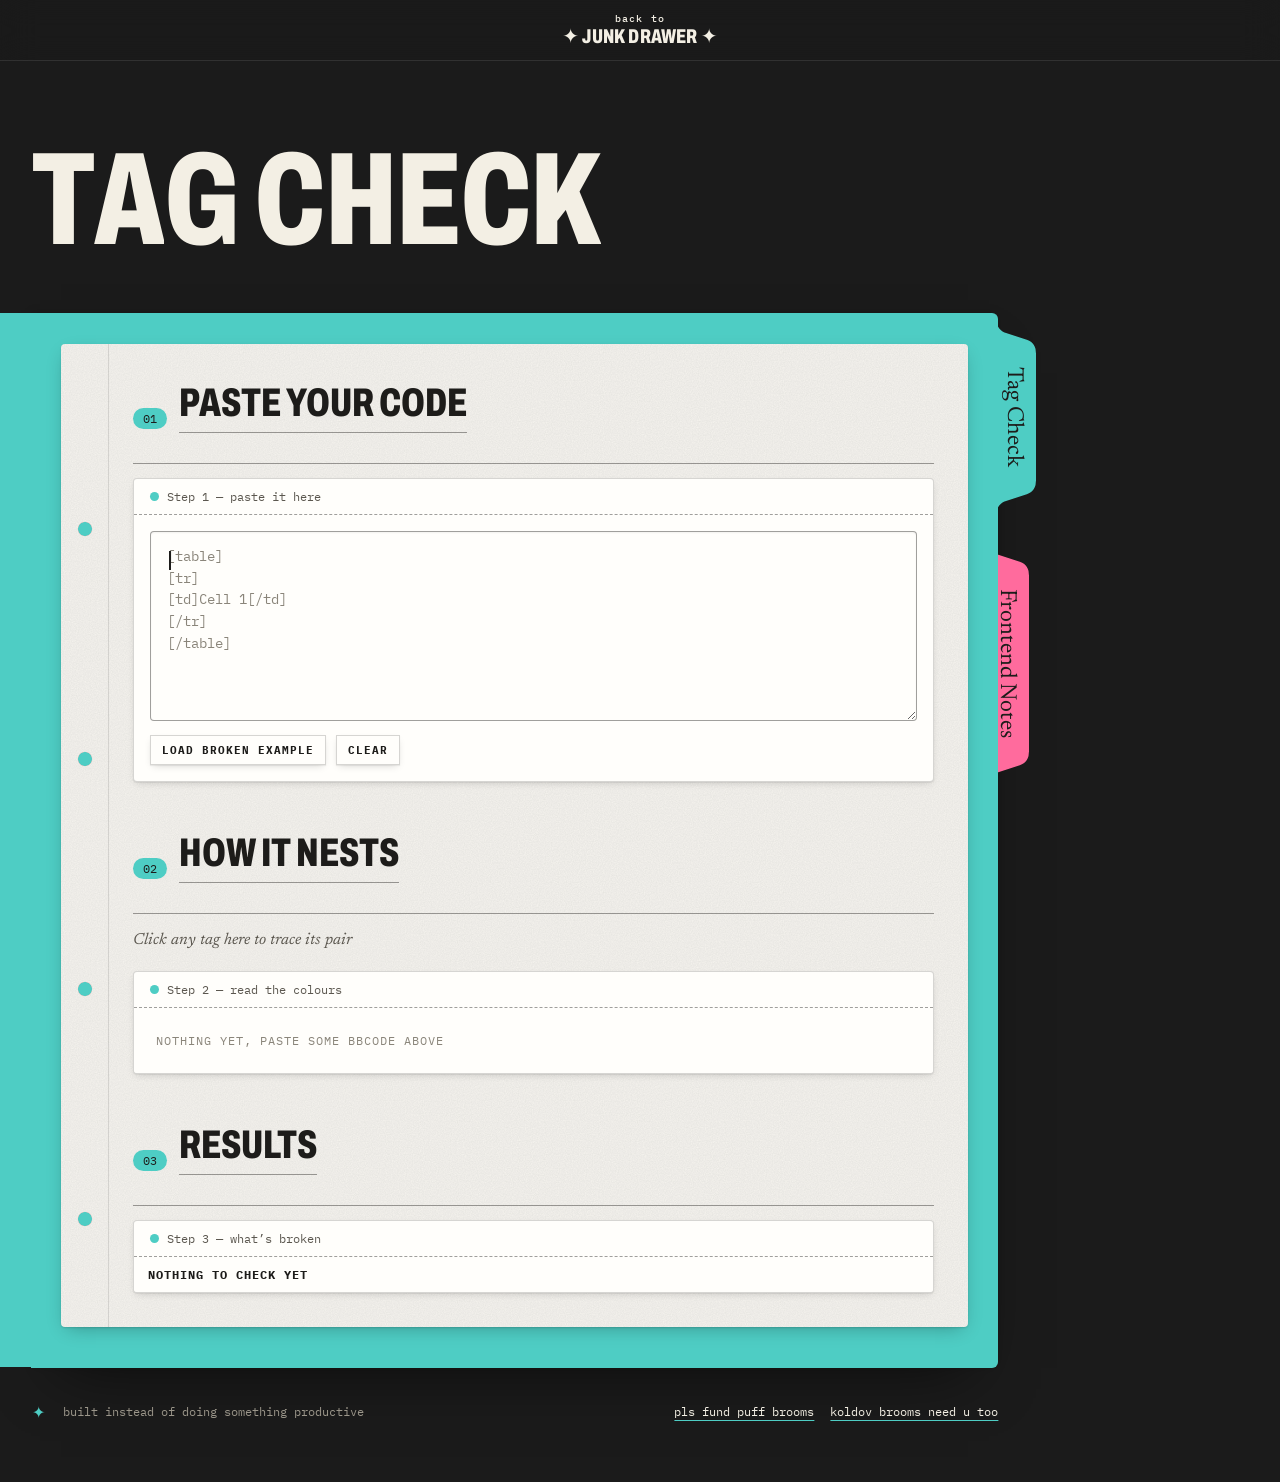
==== commit 3fd9f02e: "2026-11-10" ====
--- a/bbcode-fixer/index.html
+++ b/bbcode-fixer/index.html
@@ -8,9 +8,9 @@
 <link rel="preconnect" href="https://fonts.googleapis.com">
 <link rel="preconnect" href="https://fonts.gstatic.com" crossorigin>
 <link href="https://fonts.googleapis.com/css2?family=Archivo:wdth,wght@62..125,400..900&family=IBM+Plex+Mono:wght@400;500&family=Newsreader:ital,opsz,wght@0,6..72,400..600;1,6..72,400&display=swap" rel="stylesheet">
-<link rel="stylesheet" href="../neo.css?v=keep-ids-1">
-<script src="../neo-transition.js?v=keep-ids-1"></script>
-<script src="../neo-motion.js?v=keep-ids-1"></script>
+<link rel="stylesheet" href="../neo.css?v=traverse-10">
+<script src="../neo-transition.js?v=traverse-10"></script>
+<script src="../neo-motion.js?v=traverse-10"></script>
 <style>
 /* Colour roles on this page: yellow = you type here, green/red = the verdict,
    and the depth colours below are functional (they encode nesting level).
@@ -125,7 +125,7 @@
 
 /* ---------- FRONTEND NOTES ---------- */
 .notes { max-width: none; }
-.notes p, .notes li { max-width: 68ch; }
+/* the notes run the full width of the sheet (no reading-measure cap) */
 .notes > .position-heading:first-child { margin-top: 6px; }
 /* topic headings: big condensed ink with a highlighter stroke */
 .position-heading {
@@ -193,7 +193,7 @@
 .color-swatch { border-radius: 50%; border-color: var(--rule-strong); }
 
 /* prose */
-.notes p { font-size: 0.98rem; line-height: 1.75; color: var(--black); margin-bottom: 14px; }
+.notes p { font-size: 1.05rem; line-height: 1.75; color: var(--black); margin-bottom: 14px; }
 .notes strong { font-weight: 700; }
 /* block + fit-content so the next heading can't flow up beside it */
 .notes .label {
@@ -253,7 +253,7 @@
         <span class="block-step">2</span>
         <h2 class="block-title">How it nests</h2>
       </div>
-      <p class="block-note">Matching tags share a colour by depth, click any tag to trace its pair</p>
+      <p class="block-note">Click any tag here to trace its pair</p>
       <div class="surface surface-output surface-headed">
         <div class="surface-head"><span class="head-mark">&#9654;</span> Step 2 &mdash; read the colours</div>
         <div id="code-wrap">
--- a/neo.css
+++ b/neo.css
@@ -105,12 +105,16 @@
   --green: #2e7d32;
 }
 
-body.f-yellow { --folder: var(--yellow); }
-body.f-pink   { --folder: var(--pink); }
-body.f-cyan   { --folder: var(--cyan); }
-body.f-lime   { --folder: var(--lime); }
-body.f-orange { --folder: var(--orange); }
-body.f-red    { --folder: var(--red); }
+/* --folder follows the open section (neo-motion.js repaints it); --cover is
+   the file's own colour, the parent tab's: the outside of the front cover,
+   seen while it is shut and swinging. Lying open, the cover shows its
+   inside, the section's colour (--folder). */
+body.f-yellow { --folder: var(--yellow); --cover: var(--yellow); }
+body.f-pink   { --folder: var(--pink); --cover: var(--pink); }
+body.f-cyan   { --folder: var(--cyan); --cover: var(--cyan); }
+body.f-lime   { --folder: var(--lime); --cover: var(--lime); }
+body.f-orange { --folder: var(--orange); --cover: var(--orange); }
+body.f-red    { --folder: var(--red); --cover: var(--red); }
 
 * { margin: 0; padding: 0; box-sizing: border-box; }
 
@@ -176,6 +180,23 @@
    well before the folder lands, when .file-arriving comes off) */
 .file-arriving a.topbar-home::before { animation: back-to-in 0.55s var(--ease) 0.35s both; }
 @keyframes back-to-in { from { opacity: 0; margin-top: calc(-1em - 2px); } }
+/* home reached by the browser's back button, while the file's close plays
+   there (neo-transition.js): the file's "back to" folds away as above */
+html.back-label-out .topbar-home { flex-direction: column; justify-content: center; gap: 2px; line-height: 1; }
+html.back-label-out .topbar-home::before {
+  content: "back to";
+  font-family: var(--font-mono); font-weight: 500; font-stretch: 100%;
+  font-size: 0.62rem; letter-spacing: 0.12em; text-transform: lowercase;
+  animation: back-to-out 0.55s var(--ease) both;
+}
+@keyframes back-to-out {
+  0% { opacity: 1; margin-top: 0; }
+  64% { opacity: 0; }
+  100% { opacity: 0; margin-top: calc(-1em - 2px); }
+}
+/* home as it was left for a file, kept from showing for a frame when the
+   browser brings it back (neo-transition.js) */
+html.home-left main { visibility: hidden; }
 
 .topbar-links { grid-column: 3; justify-self: end; }
 .topbar-links a {
@@ -275,7 +296,7 @@
   /* 1px wider on the hinge side and hinged 1px in, so once open it overlaps
      the folder by a pixel and no hairline seam shows at the join */
   position: absolute; inset: 0 0 0 -1px; z-index: 30;
-  background: var(--folder);             /* flat colour, no sheen or shadow */
+  background: var(--folder);   /* lying open: its inside, the section's own colour; flat, no sheen or shadow */
   border-radius: inherit;
   transform-origin: 1px center;
   transform: rotateY(-180deg);
@@ -408,7 +429,7 @@
 .block-note, .chapter .desc, .intro {
   font-family: var(--font-body); font-style: italic;
   font-size: 1rem; line-height: 1.55;
-  color: var(--ink-dim); margin: 0 0 18px; max-width: 62ch;
+  color: var(--ink-dim); margin: 0 0 18px;
 }
 
 /* ============================================================
@@ -847,10 +868,16 @@
 ::view-transition-old(root), ::view-transition-new(root) {
   animation: none; mix-blend-mode: normal;
 }
+/* After back/forward the page left is still on screen, in full: fade the
+   arriving page in over it, then the folder swings (neo-transition.js) */
+html.flight-replay::view-transition-new(root) { animation: flight-replay-in 0.35s ease-out both; }
+@keyframes flight-replay-in { from { opacity: 0; } }
 .file-arriving .frame > .page { visibility: hidden; }
 .file-arriving .site-footer { visibility: hidden; }
 .file-closing .frame > .page { visibility: hidden; }
 .file-closing, .file-rewinding { pointer-events: none; }
+/* see paint() in neo-motion.js: the opening colour, set without a fade */
+.no-folder-fade *, .no-folder-fade *::before, .no-folder-fade *::after { transition: none !important; }
 html.home-returning .folder { opacity: 0; }
 html.home-returning .home-intro { opacity: 0; }
 html.home-returning .folder, html.home-returned .folder,
@@ -866,6 +893,7 @@
 }
 .file-flight-window {
   position: absolute; inset: 0; z-index: 0; overflow: hidden; border-radius: 6px 6px 0 0;
+  transform: translateZ(0.25px);   /* above the tabs, below the cover (neo-transition.js) */
 }
 .page.file-flight-content {
   position: absolute; left: 0; top: 100%;
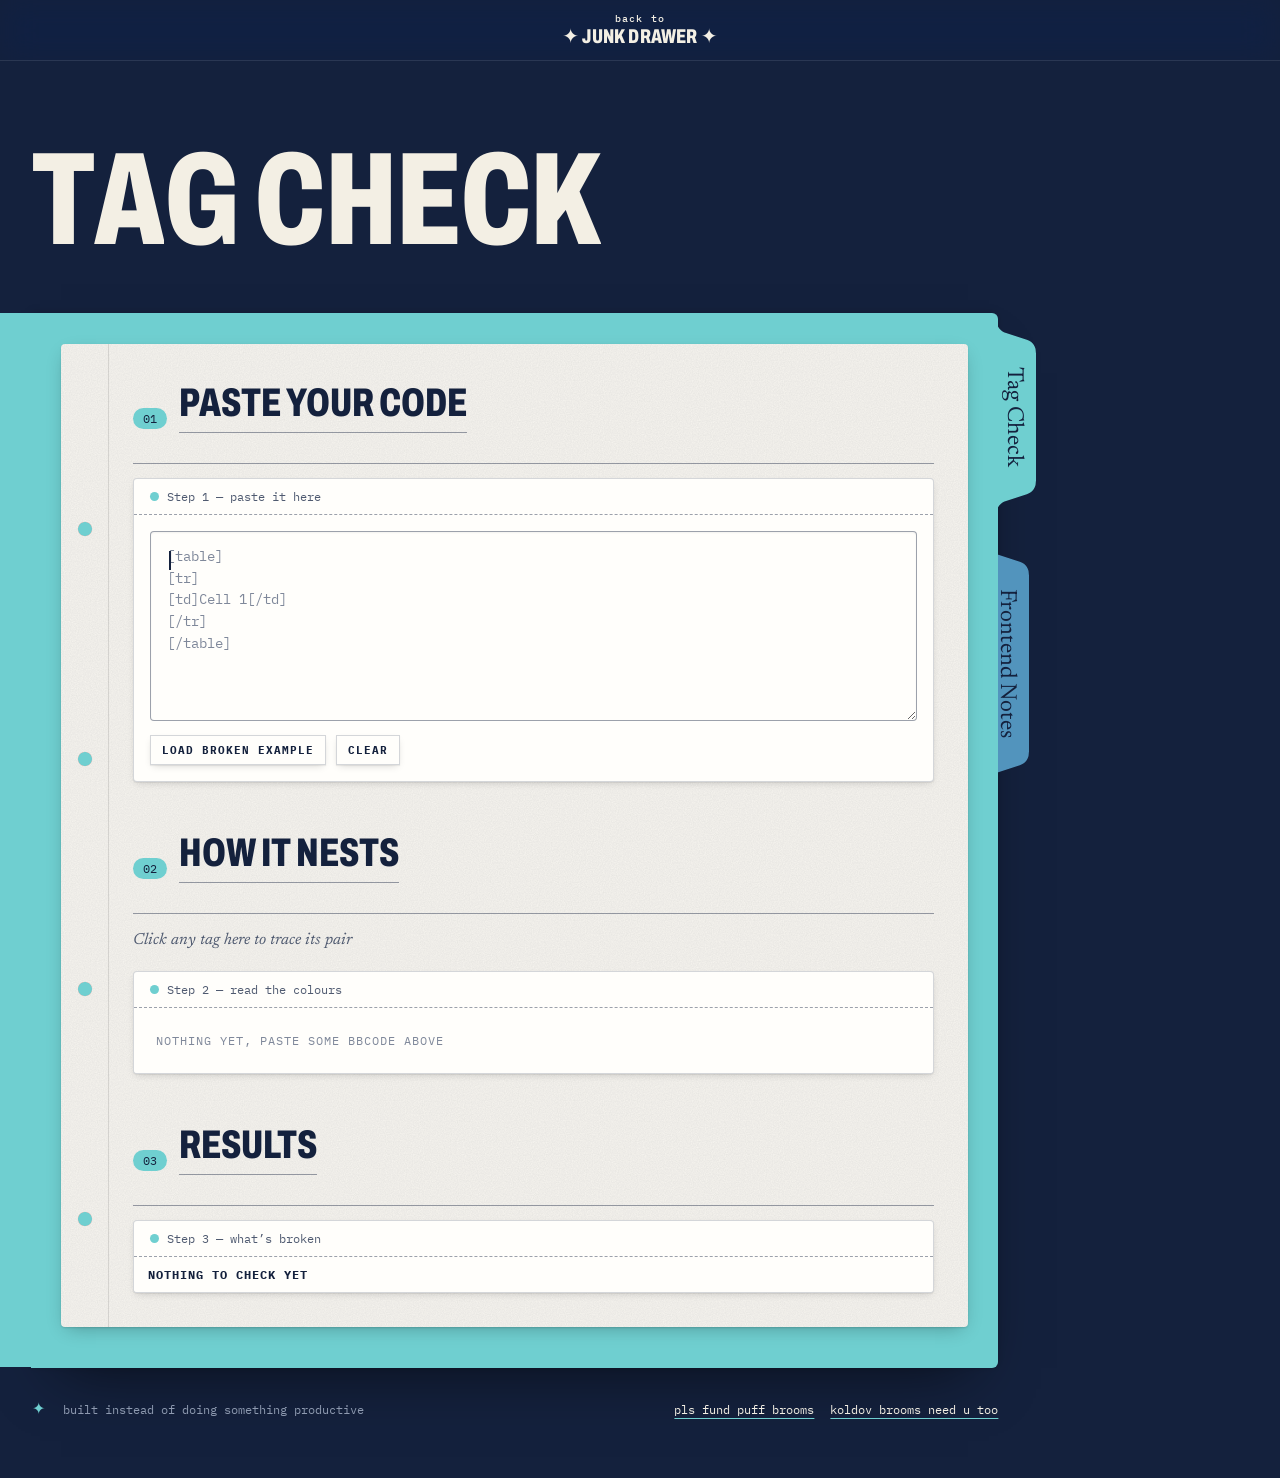
==== commit baaf85ec: "2026-11-14 color change!" ====
--- a/bbcode-fixer/index.html
+++ b/bbcode-fixer/index.html
@@ -87,7 +87,7 @@
   letter-spacing: 1px; text-transform: uppercase;
   padding: 10px 14px; border-bottom: 1px solid var(--rule);
 }
-.verdict-good .verdict-bar { background: var(--lime); }
+.verdict-good .verdict-bar { background: var(--good); }
 .verdict-bad  .verdict-bar { background: var(--red); }
 .verdict:not(.verdict-bad) .verdict-bar { border-bottom: none; }
 .verdict-body { padding: 14px; }
--- a/neo.css
+++ b/neo.css
@@ -25,25 +25,30 @@
    ============================================================ */
 
 :root {
-  /* --- the palette (unchanged from the old system) --- */
-  --yellow: #ffd93d;
-  --pink: #ff6b9d;
-  --cyan: #4ecdc4;
-  --lime: #b8e986;
-  --orange: #ff9a3c;
-  --red: #ff5252;
+  /* --- the palette: "Harbour" — navy anchor, warm/cool split.
+     The names are historical slots (pages and inline styles refer to them),
+     not descriptions of the colour any more:
+       --yellow mustard · --pink harbour blue · --cyan aqua
+       --lime deep orange (shares --red) · --orange sand · --red deep orange
+     Every slot must keep ≥4.5:1 against the navy ink, which sits on all of them. --- */
+  --yellow: #f9c846;
+  --pink: #5294bd;
+  --cyan: #6fcfd0;
+  --lime: var(--red);           /* was fog; the deep orange carries more of the site now */
+  --orange: #f2a65a;
+  --red: #ee6c4d;
 
   /* --- desk, paper, ink --- */
-  --desk: #1b1b1b;
-  --desk-2: #242422;
+  --desk: #14213d;
+  --desk-2: #1c2b4d;
   --desk-ink: #f3efe4;          /* text that sits on the desk */
-  --desk-dim: #9b968a;
-  --paper: #f6f4ef;             /* the sheet */
+  --desk-dim: #8e9ab0;
+  --paper: #f7f5f0;             /* the sheet */
   --card: #fffefb;              /* index cards on the sheet */
-  --bg: #ebe6d8;                /* recessed: wells, code gutters, quiet boxes */
-  --black: #1d1c1a;             /* ink */
-  --rule: rgba(29, 28, 26, 0.18);
-  --rule-strong: rgba(29, 28, 26, 0.42);
+  --bg: #ebe7df;                /* recessed: wells, code gutters, quiet boxes */
+  --black: #14213d;             /* ink: the desk's navy */
+  --rule: rgba(20, 33, 61, 0.18);
+  --rule-strong: rgba(20, 33, 61, 0.42);
   --paper-line: rgba(64, 104, 168, 0.10);
 
   --folder: var(--yellow);      /* overridden per page by body.f-* */
@@ -87,10 +92,10 @@
   --border-dark: var(--black);
   --border-light: var(--rule);
   --ink: var(--black);
-  --ink-dim: #5b574f;
-  --ink-faint: #8a857a;
+  --ink-dim: #4f5a70;
+  --ink-faint: #7f889a;
   --accent: var(--black);
-  --accent-bright: #c2185b;
+  --accent-bright: #c4462a;
   --red-bright: #c62828;
   --surface: var(--card);
   --surface2: var(--yellow);
@@ -103,6 +108,7 @@
   --text-light: var(--black);
   --dim: var(--ink-dim);
   --green: #2e7d32;
+  --good: var(--cyan);          /* success / done / bonus fills */
 }
 
 /* --folder follows the open section (neo-motion.js repaints it); --cover is
@@ -688,7 +694,17 @@
 .site-footer .footer-star {
   font-size: 1rem; color: var(--folder);
   animation: spin 8s linear infinite;
-  display: inline-block; width: 1rem; text-align: center;   /* a fixed width, for the indent below */
+  /* a fixed 1rem square, for the indent below. line-height 1 + centring
+     keep the glyph in the middle of the box, so it spins on the spot
+     instead of orbiting the box's centre */
+  display: inline-flex; align-items: center; justify-content: center;
+  width: 1rem; height: 1rem; line-height: 1; vertical-align: middle;
+  /* the ✦ glyph's ink sits ~1px below the middle of its line box,
+     so pivot on the ink rather than the box */
+  transform-origin: 50% 57%;
+  /* centred on the x-height it reads a touch low next to lowercase with
+     ascenders (b, l, t, d, f); split the difference with the cap height */
+  position: relative; top: -0.075rem;
 }
 @keyframes spin { to { transform: rotate(360deg); } }
 .footer-links { display: flex; gap: 6px 16px; flex-wrap: wrap; margin-left: auto; }
